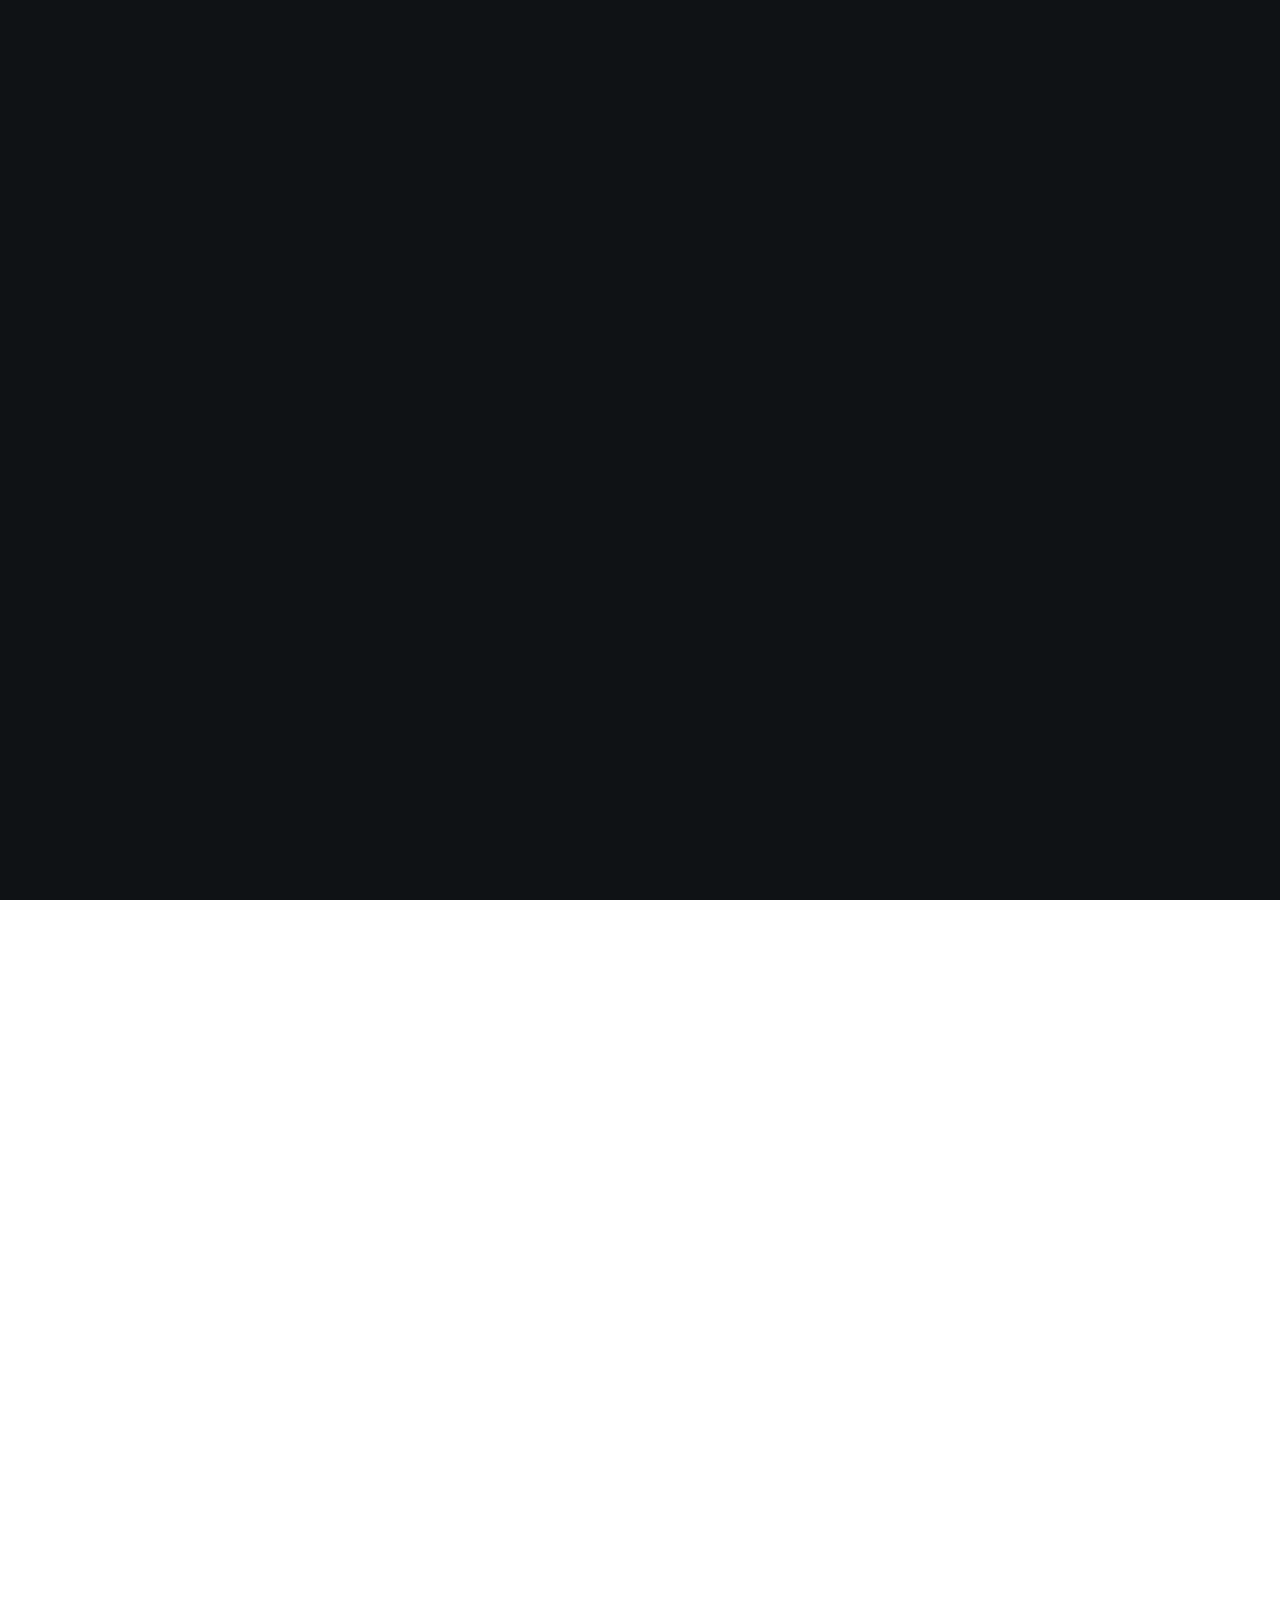
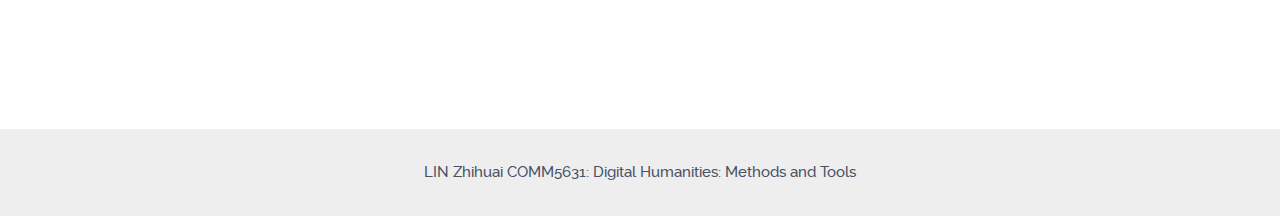
==== index 2.html @ bdc7e765 "V1" ====
<!DOCTYPE html>
<html class="no-js" lang="en">

<head>

	<meta charset="utf-8">
	<title>Telling China’s Story Well: Chinese Foreign Ministry Spokespeople on Twitter - COMM5631</title>

	<meta name="author" content="Randy Lin">
	<meta property="og:site_name" content="Data Story">
	<meta property="og:url"
		content="http://datastory.hkbu.edu.hk/2020/aftermath-chinas-cinemas-under-the-shadow-of-the-pandemic" />
	<meta property="og:type" content="website" />
	<meta property="og:title" content="Telling China's Story Well: Chinese Foreign Ministry Spokesperson on Twitter" />
	<meta property="og:description" content="By LIN Zhihuai" />
	<meta property="og:image"
		content="http://datastory.hkbu.edu.hk/2020/aftermath-chinas-cinemas-under-the-shadow-of-the-pandemic/images/cover.jpg" />
	<meta property="fb:app_id" content="656705894984384" />
	<meta name="viewport" content="width=device-width, initial-scale=1, maximum-scale=1">
	<meta property="article:published_time" content="2021-10-27T12:34:00+00:00" />

	<link rel="stylesheet" href="css/base.css">
	<link rel="stylesheet" href="css/main.css">
	<link rel="stylesheet" href="css/vendor.css">
	<link rel="stylesheet" type="text/css" href="css/zoom.css">
	<link rel="icon" href="favicon.ico" type="image/x-icon">

	<script src="js/modernizr.js"></script>
	<script src="js/embed.js"></script>


</head>

<body id="top">
	<div id="fb-root"></div>
	<script async defer crossorigin="anonymous"
		src="https://connect.facebook.net/en_US/sdk.js#xfbml=1&autoLogAppEvents=1&version=v9.0&appId=1224993834554436"
		nonce="DQpftfJB"></script>
	<header>

		<div class="row">

			<div class="logo">
				<a href="http://www.drhailiang.com/home.html"></a>
			</div>

		</div>

	</header>

	<section id="intro">

		<div class="shadow-overlay"></div>

		<div class="intro-content">
			<div class="row">

				<div class="col-twelve">

					<h1>Delivery Man in Hong Kong</h1>
					<h5>By xxx</h5>
					<div class="fb-like"
						data-href="http://datastory.hkbu.edu.hk/2020/aftermath-chinas-cinemas-under-the-shadow-of-the-pandemic/"
						data-width="" data-layout="button_count" data-action="like" data-size="small" data-share="true">
					</div>
				</div>

			</div>
		</div>

	</section>

	<section id="one">

		<div class="row section-intro">
			<div class="col-twelve">

				<iframe src="https://randylin.h5p.com/content/1291608881525326249/embed" aria-label="模擬外賣員" width="1088"
					height="637" frameborder="0" allowfullscreen="allowfullscreen"
					allow="autoplay *; geolocation *; microphone *; camera *; midi *; encrypted-media *"></iframe>
				<script src="https://randylin.h5p.com/js/h5p-resizer.js" charset="UTF-8"></script>

			</div>
		</div>

		<!-- <div class="row section-intro">
			<div class="col-twelve">

				<p class="randy">In attempts to “tell China’s story well,” they have finally taken an interest in
					Twitter.
				</p>
			</div>
		</div>

		<div class="row section-intro">
			<div class="col-twelve">

				<blockquote class="twitter-tweet tw-align-center">
					<p lang="en" dir="ltr">My name is Wenbin Wang .I just joined twitter. In the days to come, I will
						pay close
						attention to international news with you, make a positive statement,tell a good Chinese story
						and
						deliver a good Chinese voice. Thank you</p>&mdash; Wenbin Wang汪文斌 (@gZclW78FYo7XYMO) <a
						href="https://twitter.com/gZclW78FYo7XYMO/status/1360630796680261636?ref_src=twsrc%5Etfw">February
						13,
						2021</a>
				</blockquote>
				<script async src="https://platform.twitter.com/widgets.js" charset="utf-8"></script>

			</div>
		</div>

		<div class="row section-intro">
			<div class="col-twelve">

				<p class="lin">“Pay close attention to international news with you, make a positive statement, tell a
					good Chinese story and deliver a good Chinese voice,” tweeted spokesman Wang Wenbin on the second
					day of joining the platform.
				</p>
			</div>
		</div>

		<div class="row section-intro">
			<div class="col-twelve tab-full">
				<div class="flourish-embed" data-src="visualisation/7619072">
					<script src="js/embed.js"></script>
				</div>

			</div>
		</div>

		<div class="row section-intro">
			<div class="col-twelve">

				<p class="hai">Indeed, Wang was active on Twitter for only 50 days before disappearing into obscurity.
					Still, the Republic’s other two foreign ministry spokespeople, Hua Chunying and Zhao Lijian,
					maintained a constant “twiplomacy,” and their Twitter data (April to October 2021, subject to the
					longest access record of the API) were collected for analysis.
				</p>
			</div>
		</div>

		<div class="row section-intro">
			<div class="col-twelve tab-full">
				<div class="flourish-embed flourish-chart" data-src="visualisation/7618241">
					<script src="js/embed.js"></script>
				</div>

			</div>
		</div>

		<div class="row section-intro">
			<div class="col-twelve">

				<p class="hai">For Hua Chunying, Director General of the Foreign Ministry’s Information Department, she
					prefers to tweet her own original content instead of retweeting, ruling 93.85% (1,784) of the 1,901
					tweets she has posted in six months.
				</p>
			</div>
		</div>

		<div class="row section-intro">
			<div class="col-twelve tab-full">
				<div class="flourish-embed flourish-chart" data-src="visualisation/7618836">
					<script src="js/embed.js"></script>
				</div>

			</div>
		</div>

		<div class="row section-intro">
			<div class="col-twelve">

				<p class="hai">On the contrary, Zhao Lijian is an avid retweeter, retweeting about 66% (1,624) of all
					tweets (2,463). Zhao retweeted 63 tweets in one day on September 23, mostly about the United Nations
					General Assembly (UNGA)-related information.
				</p>
			</div>
		</div>

		<div class="row section-intro">
			<div class="col-twelve tab-full">
				<div class="flourish-embed flourish-chart" data-src="visualisation/7618641">
					<script src="js/embed.js"></script>
				</div>

			</div>
		</div>

		<div class="row section-intro">
			<div class="col-twelve">

				<p class="hai">In addition, both kept a similar pattern in the frequency of tweets over a 24-hour
					period, except during the day, when they seemed to prefer the evening, posting or forwarding a large
					number of tweets around 23:00.
				</p>
			</div>
		</div>

		<div class="row section-intro">
			<div class="col-twelve tab-full">
				<div class="flourish-embed flourish-chart" data-src="visualisation/7619810">
					<script src="js/embed.js"></script>
				</div>

			</div>
		</div>

		<div class="row section-intro">
			<div class="col-twelve">

				<p class="hai">In terms of original tweets, both foreign ministry spokespeople are less inclined to make
					long-winded statements and instead try to keep the average word count of each tweet to 30 words or
					less.
				</p>
			</div>
		</div>


		<div class="row section-intro">
			<div class="col-twelve tab-full">
				<div class="flourish-embed" data-src="visualisation/7627426">
					<script src="https://public.flourish.studio/resources/embed.js"></script>
				</div>

			</div>
		</div>

		<div class="row section-intro">
			<div class="col-twelve">

				<p class="hai">Although Hua far surpassed Zhao in terms of the number of original contents posted, the
					latter could harvest more likes and retweets, with an average of 1,042 and 231 per tweet,
					respectively, compared to Hua’s 578 and 95.
				</p>
			</div>
		</div>

		<div class="row section-intro">
			<div class="col-twelve">

				<blockquote class="twitter-tweet tw-align-center">
					<p lang="en" dir="ltr">Happy anniversary to the great Communist Party of <a
							href="https://twitter.com/hashtag/China?src=hash&amp;ref_src=twsrc%5Etfw">#China</a>! All
						our best wishes! <a
							href="https://twitter.com/hashtag/CPC100?src=hash&amp;ref_src=twsrc%5Etfw">#CPC100</a> <a
							href="https://t.co/kUJ2VOc1fd">pic.twitter.com/kUJ2VOc1fd</a></p>&mdash; Hua Chunying 华春莹
					(@SpokespersonCHN) <a
						href="https://twitter.com/SpokespersonCHN/status/1410433941597614080?ref_src=twsrc%5Etfw">July
						1, 2021</a>
				</blockquote>
				<script async src="https://platform.twitter.com/widgets.js" charset="utf-8"></script>

			</div>
		</div>

		<div class="row section-intro">
			<div class="col-twelve">

				<p class="lin">In the past six months, Hua’s most-liked tweet was posted on July 1, which celebrated the
					100th anniversary of the founding of the Chinese Communist Party. The tweet received a cumulative
					total of about 9,700 likes.
				</p>
			</div>
		</div>

		<div class="row section-intro">
			<div class="col-twelve">
				<blockquote class="twitter-tweet tw-align-center">
					<p lang="en" dir="ltr">An illustrator in <a
							href="https://twitter.com/hashtag/China?src=hash&amp;ref_src=twsrc%5Etfw">#China</a>
						re-created a famous Japanese painting The Great Wave off <a
							href="https://twitter.com/hashtag/Kanagawa?src=hash&amp;ref_src=twsrc%5Etfw">#Kanagawa</a>.
						If Katsushika Hokusai, the original author is still alive today, he would also be very concerned
						about <a
							href="https://twitter.com/hashtag/JapanNuclearWater?src=hash&amp;ref_src=twsrc%5Etfw">#JapanNuclearWater</a>.
						<a href="https://t.co/NlTFkqvwmN">pic.twitter.com/NlTFkqvwmN</a>
					</p>&mdash; Lijian Zhao 赵立坚
					(@zlj517) <a href="https://twitter.com/zlj517/status/1386635238986510341?ref_src=twsrc%5Etfw">April
						26, 2021</a>
				</blockquote>
				<script async src="https://platform.twitter.com/widgets.js" charset="utf-8"></script>

			</div>
		</div>

		<div class="row section-intro">
			<div class="col-twelve">

				<p class="randall">Zhao seems to be better able to post controversial and topical content to attract
					attention. On April 26, he tweeted a Chinese illustrator’s reworking of the Japanese ukiyo-e classic
					“The Great Wave off Kanagawa” to satirize the Japanese government’s decision to discharge nuclear
					wastewater
					into the sea.
				</p>

				<p class="randy">In this most-liked tweet in six months, which drew both domestic supporters and foreign
					critics, Zhao received more than 58,000 likes.
				</p>
			</div>
		</div>

		<div class="row section-intro">
			<div class="col-twelve">

				<p><img src="images/hua_cloud1.png" data-action="zoom"></p>
				<p class="lead" style="font-size:80%; color:#737373; line-height:1.3"><svg
						xmlns="http://www.w3.org/2000/svg" xmlns:xlink="http://www.w3.org/1999/xlink" aria-hidden="true"
						focusable="false" width="1em" height="1em"
						style="-ms-transform: rotate(360deg); -webkit-transform: rotate(360deg); transform: rotate(360deg);"
						preserveAspectRatio="xMidYMid meet" viewBox="0 0 64 64">
						<path fill="#0071b8" d="M16.019 32l15.98-15.981l15.98 15.98L32 47.98z"></path>
					</svg>Hua’s N-gram wordcloud of original tweets in the past six months.
				</p>
			</div>
		</div>

		<div class="row section-intro">
			<div class="col-twelve">

				<p><img src="images/zhao_cloud.png" data-action="zoom"></p>
				<p class="lead" style="font-size:80%; color:#737373; line-height:1.3"><svg
						xmlns="http://www.w3.org/2000/svg" xmlns:xlink="http://www.w3.org/1999/xlink" aria-hidden="true"
						focusable="false" width="1em" height="1em"
						style="-ms-transform: rotate(360deg); -webkit-transform: rotate(360deg); transform: rotate(360deg);"
						preserveAspectRatio="xMidYMid meet" viewBox="0 0 64 64">
						<path fill="#0071b8" d="M16.019 32l15.98-15.981l15.98 15.98L32 47.98z"></path>
					</svg>Zhao’s N-gram wordcloud of original tweets in the past six months.
				</p>
			</div>
		</div>

		<div class="row section-intro">
			<div class="col-twelve">

				<p class="lin">The N-gram was used to detect important noun combinations in the text. By observing the
					generated Bigram and Trigram wordclouds in Hua and Zhao’s original tweets, many overlaps were found,
					for example, “huamn_rights”, “international_community” and “internal_affairs” are all highlighted.
				</p>
			</div>
		</div>

		<div class="row section-intro">
			<div class="col-twelve tab-full">
				<div class="flourish-embed flourish-table" data-src="visualisation/7629999">
					<script src="js/embed.js"></script>
				</div>

			</div>
		</div>

		<div class="row section-intro">
			<div class="col-twelve">

				<p class="hai">Among the #hashtags at the original tweets, the second most frequent hashtag for both
					Zhao and Hua is #us, while #china ranks first. Moreover, in the top-15 hashtags on both sides,
					#afghanistan, #japan, #iraq, #taiwan, #beijing, #hongkong, and #iraq are all frequent country and
					city hashtags.
				</p>
			</div>
		</div>

		<div class="row section-intro">
			<div class="col-twelve">

				<p class="randy">Since Hua posts a large number of original tweets, accordingly, she has a wider
					variety of hashtags. And due to Zhao Lijian’s previous experience as a diplomat in Pakistan,
					#pakistan can be
					found in his original tweets every month.
				</p>
			</div>
		</div>

		<div class="row section-intro">
			<div class="col-twelve tab-full">
				<div class="flourish-embed flourish-table" data-src="visualisation/7620911">
					<script src="js/embed.js"></script>
				</div>

			</div>
		</div>

		<div class="row section-intro">
			<div class="col-twelve">

				<p class="hai">Since 2013, strengthening external propaganda and enhancing China’s “international
					discourse” as an essential component of “comprehensive national power” has been at the core of
					“telling China’s story well.”
				</p>
			</div>
		</div>

		<div class="row section-intro">
			<div class="col-twelve">

				<p class="randy">Although they attract less media attention, the activities of Chinese Foreign Ministry
					spokespeople on Twitter may be better suited to the mission of public diplomacy – communicating
					directly with citizens of other countries, improving bilateral relations, and more importantly,
					showing the world China’s rise.
				</p>
			</div>
		</div> -->

		<!-- <div class="row section-intro">
			<div class="col-twelve tab-full">
				<div class="flourish-embed flourish-map" data-src="visualisation/7637084">
					<script src="js/embed.js"></script>
				</div>

			</div>
		</div>

		<div class="row section-intro">
			<div class="col-twelve tab-full">
				<div class="flourish-embed flourish-map" data-src="visualisation/7637929">
					<script src="js/embed.js"></script>
				</div>

			</div>
		</div> -->

	</section>

	<footer>

		<div class="footer-bottom">

			<div class="row">

				<div class="col-twelve">
					<div class="copyright">
						<span>LIN Zhihuai COMM5631: Digital Humanities: Methods and Tools</span>
					</div>
				</div>

			</div>

		</div>

	</footer>

	<div id="preloader">
		<div id="loader"></div>
	</div>

	<script src="js/jquery-1.11.3.min.js"></script>
	<script src="js/jquery-migrate-1.2.1.min.js"></script>
	<script src="js/plugins.js"></script>
	<script src="js/main.js"></script>

	<script src="https://ajax.googleapis.com/ajax/libs/jquery/1.11.0/jquery.min.js"></script>
	<script src="https://netdna.bootstrapcdn.com/bootstrap/3.0.0/js/bootstrap.min.js"></script>
	<script src="js/zoom.js"></script>

</body>

</html>
---- css/base.css ----
html {
	font-family: sans-serif;
	-ms-text-size-adjust: 100%;
	-webkit-text-size-adjust: 100%;
}
body {
	margin: 0;
}
article,
aside,
details,
figcaption,
figure,
footer,
header,
hgroup,
main,
menu,
nav,
section,
summary {
	display: block;
}
audio, canvas, progress, video {
	display: inline-block;
	vertical-align: baseline;
}
audio:not([controls]) {
	display: none;
	height: 0;
}
[hidden], template {
	display: none;
}
a {
	background: transparent;
}
a:active, a:hover {
	outline: 0;
}
abbr[title] {
	border-bottom: 1px dotted;
}
b, strong {
	font-weight: bold;
}
dfn {
	font-style: italic;
}
h1 {
	font-size: 2em;
	margin: 0.67em 0;
}
mark {
	background: #ff0;
	color: #000;
}
small {
	font-size: 80%;
}
sub, sup {
	font-size: 75%;
	line-height: 0;
	position: relative;
	vertical-align: baseline;
}
sup {
	top: -0.5em;
}
sub {
	bottom: -0.25em;
}
img {
	border: 0;
}
svg:not(:root) {
	overflow: hidden;
}
figure {
	margin: 1em 40px;
}
hr {
	-moz-box-sizing: content-box;
	box-sizing: content-box;
	height: 0;
}
pre {
	overflow: auto;
}
code, kbd, pre, samp {
	font-family: monospace, monospace;
	font-size: 1em;
}
button, input, optgroup, select, textarea {
	color: inherit;
	font: inherit;
	margin: 0;
}
button {
	overflow: visible;
}
button, select {
	text-transform: none;
}
button,
html input[type="button"],
input[type="reset"],
input[type="submit"] {
	-webkit-appearance: button;
	cursor: pointer;
}
button[disabled], html input[disabled] {
	cursor: default;
}
button::-moz-focus-inner, input::-moz-focus-inner {
	border: 0;
	padding: 0;
}
input {
	line-height: normal;
}
input[type="checkbox"], input[type="radio"] {
	box-sizing: border-box;
	padding: 0;
}
input[type="number"]::-webkit-inner-spin-button,
input[type="number"]::-webkit-outer-spin-button {
	height: auto;
}
input[type="search"] {
	-webkit-appearance: textfield;
	-moz-box-sizing: content-box;
	-webkit-box-sizing: content-box;
	box-sizing: content-box;
}
input[type="search"]::-webkit-search-cancel-button,
input[type="search"]::-webkit-search-decoration {
	-webkit-appearance: none;
}
fieldset {
	border: 1px solid #c0c0c0;
	margin: 0 2px;
	padding: 0.35em 0.625em 0.75em;
}
legend {
	border: 0;
	padding: 0;
}
textarea {
	overflow: auto;
}
optgroup {
	font-weight: bold;
}
table {
	border-collapse: collapse;
	border-spacing: 0;
}
td, th {
	padding: 0;
}

/** 
 * ===================================================================
 * basic/base setup styles 
 *
 * ------------------------------------------------------------------- 
 */

html {
	font-size: 62.5%;
	box-sizing: border-box;
}
*, *::before, *::after {
	box-sizing: inherit;
}
body {
	font-weight: normal;
	line-height: 1;
	text-rendering: optimizeLegibility;
	word-wrap: break-word;
	-webkit-overflow-scrolling: touch;
	-webkit-text-size-adjust: none;
}
body, input, button {
	-moz-osx-font-smoothing: grayscale;
	-webkit-font-smoothing: antialiased;
}

/**
 * Media
 * -
 */

img, video {
	max-width: 100%;
	height: auto;
}

/**
 * Typography resets
 * -
 */

div, dl, dt, dd, ul, ol, li, h1, h2, h3, h4, h5, h6, pre, form, p, blockquote, th, td {
	margin: 0;
	padding: 0;
}
h1, h2, h3, h4, h5, h6 {
	-webkit-font-variant-ligatures: common-ligatures;
	-moz-font-variant-ligatures: common-ligatures;
	font-variant-ligatures: common-ligatures;
	text-rendering: optimizeLegibility;
}
em, i {
	font-style: italic;
	line-height: inherit;
}
strong, b {
	font-weight: bold;
	line-height: inherit;
}
small {
	font-size: 60%;
	line-height: inherit;
}
ol, ul {
	list-style: none;
}
li {
	display: block;
}

/**
 * links
 * -
 */

a {
	text-decoration: none;
	line-height: inherit;
}
a img {
	border: none;
}

/**
 * inputs
 * -
 */

fieldset {
	margin: 0;
	padding: 0;
}
input[type="email"],
input[type="number"],
input[type="search"],
input[type="text"],
input[type="tel"],
input[type="url"],
input[type="password"],
textarea {
	-webkit-appearance: none;
	-moz-appearance: none;
	-ms-appearance: none;
	-o-appearance: none;
	appearance: none;
}

/** 
 * ===================================================================
 * grid
 *
 * ------------------------------------------------------------------- 
 */

.row {
	width: 94%;
	max-width: 1140px;
	margin: 0 auto;
}
.row:before, .row:after {
	content: "";
	display: table;
}
.row:after {
	clear: both;
}
.row .row {
	width: auto;
	max-width: none;
	margin-left: -20px;
	margin-right: -20px;
}
[class*="col-"], .bgrid {
	float: left;
}
[class*="col-"] + [class*="col-"]:last-child {
	float: right;
}
[class*="col-"] {
	padding: 0 20px;
}
.col-one {
	width: 8.33333%;
}
.col-two, .col-1-6 {
	width: 16.66667%;
}
.col-three, .col-1-4 {
	width: 25%;
}
.col-four, .col-1-3 {
	width: 33.33333%;
}
.col-five {
	width: 41.66667%;
}
.col-six, .col-1-2 {
	width: 50%;
}
.col-seven {
	width: 58.33333%;
}
.col-eight, .col-2-3 {
	width: 66.66667%;
}
.col-nine, .col-3-4 {
	width: 75%;
}
.col-ten, .col-5-6 {
	width: 83.33333%;
}
.col-eleven {
	width: 91.66667%;
}
.col-twelve, .col-full {
	width: 100%;
}
.col-twenty {
	width: 150%;
}

/**
 * small screens
 * --------------------------------------------------------------- 
 */

@media screen and (max-width:1024px) {
	.row .row {
		margin-left: -18px;
		margin-right: -18px;
	}
	[class*="col-"] {
		padding: 0 18px;
	}
}

/**
 * tablets
 * --------------------------------------------------------------- 
 */

@media screen and (max-width:768px) {
	.row {
		width: auto;
		padding-left: 30px;
		padding-right: 30px;
	}
	.row .row {
		padding-left: 0;
		padding-right: 0;
		margin-left: -15px;
		margin-right: -15px;
	}
	[class*="col-"] {
		padding: 0 15px;
	}
	.tab-1-4 {
		width: 25%;
	}
	.tab-1-3 {
		width: 33.33333%;
	}
	.tab-1-2 {
		width: 50%;
	}
	.tab-2-3 {
		width: 66.66667%;
	}
	.tab-3-4 {
		width: 75%;
	}
	.tab-full {
		width: 100%;
	}
}

/**
 * large mobile devices
 * --------------------------------------------------------------- 
 */

@media screen and (max-width:600px) {
	.row {
		padding-left: 25px;
		padding-right: 25px;
	}
	.row .row {
		margin-left: -10px;
		margin-right: -10px;
	}
	[class*="col-"] {
		padding: 0 10px;
	}
	.mob-1-4 {
		width: 25%;
	}
	.mob-1-2 {
		width: 50%;
	}
	.mob-3-4 {
		width: 75%;
	}
	.mob-full {
		width: 100%;
	}
}

/**
 * small mobile devices
 * --------------------------------------------------------------- 
 */

@media screen and (max-width:400px) {
	.row {
		padding-left: 30px;
		padding-right: 30px;
	}
	.row .row {
		padding-left: 0;
		padding-right: 0;
		margin-left: 0;
		margin-right: 0;
	}
	[class*="col-"] {
		width: 100% !important;
		float: none !important;
		clear: both !important;
		margin-left: 0;
		margin-right: 0;
		padding: 0;
	}
	[class*="col-"] + [class*="col-"]:last-child {
		float: none;
	}
}

/** 
 * ===================================================================
 * block grids 
 *
 * ------------------------------------------------------------------- 
 */

.block-1-6 .bgrid {
	width: 16.66667%;
}
.block-1-4 .bgrid {
	width: 25%;
}
.block-1-3 .bgrid {
	width: 33.33333%;
}
.block-1-2 .bgrid {
	width: 50%;
}

/**
 * Clearing for block grid columns. Allow columns with 
 * different heights to align properly.
 */

.block-1-6 .bgrid:nth-child(6n+1),
.block-1-4 .bgrid:nth-child(4n+1),
.block-1-3 .bgrid:nth-child(3n+1),
.block-1-2 .bgrid:nth-child(2n+1) {
	clear: both;
}

/**
 * small screens
 * --------------------------------------------------------------- 
 */
@media screen and (max-width:1024px) {
	.block-s-1-6 .bgrid {
		width: 16.66667%;
	}
	.block-s-1-4 .bgrid {
		width: 25%;
	}
	.block-s-1-3 .bgrid {
		width: 33.33333%;
	}
	.block-s-1-2 .bgrid {
		width: 50%;
	}
	.block-s-full .bgrid {
		width: 100%;
		clear: both;
	}
	[class*="block-s-"] .bgrid:nth-child(n) {
		clear: none;
	}
	.block-s-1-6 .bgrid:nth-child(6n+1),
	.block-s-1-4 .bgrid:nth-child(4n+1),
	.block-s-1-3 .bgrid:nth-child(3n+1),
	.block-s-1-2 .bgrid:nth-child(2n+1) {
		clear: both;
	}
}

/**
 * tablets
 * --------------------------------------------------------------- 
 */
@media screen and (max-width:768px) {
	.block-tab-1-6 .bgrid {
		width: 16.66667%;
	}
	.block-tab-1-4 .bgrid {
		width: 25%;
	}
	.block-tab-1-3 .bgrid {
		width: 33.33333%;
	}
	.block-tab-1-2 .bgrid {
		width: 50%;
	}
	.block-tab-full .bgrid {
		width: 100%;
		clear: both;
	}
	[class*="tab-bgrid-"] .bgrid:nth-child(n) {
		clear: none;
	}
	.block-tab-1-6 .bgrid:nth-child(6n+1),
	.block-tab-1-4 .bgrid:nth-child(4n+1),
	.block-tab-1-3 .bgrid:nth-child(3n+1),
	.block-tab-1-2 .bgrid:nth-child(2n+1) {
		clear: both;
	}
}

/**
 * mobile devices
 * --------------------------------------------------------------- 
 */
@media screen and (max-width:600px) {
	.block-mob-1-6 .bgrid {
		width: 16.66667%;
	}
	.block-mob-1-4 .bgrid {
		width: 25%;
	}
	.block-mob-1-3 .bgrid {
		width: 33.33333%;
	}
	.block-mob-1-2 .bgrid {
		width: 50%;
	}
	.block-mob-full .bgrid {
		width: 100%;
		clear: both;
	}
	[class*="mob-bgrid-"] .bgrid:nth-child(n) {
		clear: none;
	}
	.block-mob-1-6 .bgrid:nth-child(6n+1),
	.block-mob-1-4 .bgrid:nth-child(4n+1),
	.block-mob-1-3 .bgrid:nth-child(3n+1),
	.block-mob-1-2 .bgrid:nth-child(2n+1) {
		clear: both;
	}
}

/**
 * stack on small mobile devices
 * --------------------------------------------------------------- 
 */

@media screen and (max-width:400px) {
	.stack .bgrid {
		width: 100% !important;
		float: none !important;
		clear: both !important;
		margin-left: 0;
		margin-right: 0;
	}
}

/** 
 * ===================================================================
 * MISC 
 *
 * ------------------------------------------------------------------- 
 */

/**
 * Clearing - (http://nicolasgallagher.com/micro-clearfix-hack/
 * -
 */

.group:before, .group:after {
	content: "";
	display: table;
}
.group:after {
	clear: both;
}

/**
 * Misc Helper Styles 
 * -
 */
 
.hide { display: none; }
.invisible { visibility: hidden; }
.antialiased {
	-webkit-font-smoothing: antialiased;
	-moz-osx-font-smoothing: grayscale;
}
.remove-bottom { margin-bottom: 0; }
.half-bottom { margin-bottom: 1.5rem !important; }
.add-bottom { margin-bottom: 3rem !important; }
.no-border { border: none; }
.full-width { width: 100%; }
.text-center { text-align: center; }
.text-left { text-align: left; }
.text-right { text-align: right; }
.pull-left { float: left; }
.pull-right { float: right; }
.align-center {
	margin-left: auto;
	margin-right: auto;
	text-align: center;
}
---- css/main.css ----
@import url("fonts.css");
@import url("ionicons/css/ionicons.min.css");
@import url("micons/micons.css");

/** 
 * ===================================================================
 * base style overrides
 *
 * ------------------------------------------------------------------- 
 */

html {
	font-size: 10px;
}
@media only screen and (max-width:1024px) {
	html {
		font-size: 9.375px;
	}
}
@media only screen and (max-width:768px) {
	html {
		font-size: 10px;
	}
}
@media only screen and (max-width:400px) {
	html {
		font-size: 9.375px;
	}
}

html, body {
	height: 100%;
}
body {
	background: #eee;
	font-family: "merriweather-regular", serif;
	font-size: 1.6rem;
	line-height: 3rem;
	color: #737373;
	/* color: #737373; */
}

/**
 * links 
 * -
 */

a, a:visited {
	color: #326891;
	-moz-transition: all 0.3s ease-in-out;
	-o-transition: all 0.3s ease-in-out;
	-webkit-transition: all 0.3s ease-in-out;
	-ms-transition: all 0.3s ease-in-out;
	transition: all 0.3s ease-in-out;
}
a:hover, a:focus {
	color: #ff7b29;
}

/**
 * typography  
 * -
 */

h1, h2, h3, h4, h5, h6, .h01, .h02, .h03, .h04, .h05, .h06 {
	font-family: "raleway-bold", sans-serif;
	color: #252525;
	font-style: normal;
	text-rendering: optimizeLegibility;
	margin-bottom: 2.1rem;
}
h3, .h03, h4, .h04 {
	margin-bottom: 1.8rem;
}
h5, .h05, h6, .h06 {
	font-family: "merriweather-rugular";
	margin-bottom: 1.2rem;
}

h1, .h01 {
	font-size: 3.1rem;
	line-height: 1.35;
	letter-spacing: -.1rem;
}
@media only screen and (max-width:600px) {
	h1, .h01 {
		font-size: 2.6rem;
		letter-spacing: -.07rem;
	}
}

h2, .h02 {
	font-size: 2.4rem;
	line-height: 1.25;
}
h3, .h03 {
	font-size: 2rem;
	line-height: 1.5;
}
h4, .h04 {
	font-size: 1.7rem;
	line-height: 1.76;
}
h5, .h05 {
	font-size: 1.4rem;
	line-height: 1.7;
	text-transform: uppercase;
	letter-spacing: .15rem;
}
h6, .h06 {
	font-size: 1.3rem;
	line-height: 1.85;
	text-transform: uppercase;
	letter-spacing: .15rem;
}

p img {
	margin-bottom: -3rem;
}
p.lead {
	font-family: "merriweather-regular", serif;
	font-size: 1.875rem;
	line-height: 1.8;
	text-align: left;
	color: #737373;
}

@media only screen and (max-width:768px) {
	p.lead {
		font-size: 1.5625rem;
	}
}

p.randy {
	font-family: "merriweather-regular", serif;
	font-size: 1.875rem;
	line-height: 1.8;
	text-align: left;
	color: #737373;
	margin-top: -3rem ;
}

@media only screen and (max-width:768px) {
	p.randy {
		font-size: 1.5625rem;
	}
}

p.randall {
	font-family: "merriweather-regular", serif;
	font-size: 1.875rem;
	line-height: 1.8;
	text-align: left;
	color: #000000;
	margin-bottom: -2.5rem ;
}

@media only screen and (max-width:768px) {
	p.randall {
		font-size: 1.5625rem;
	}
}
em, i, strong, b {
	font-size: 1.875rem;
	line-height: 1.8;
	font-style: normal;
	font-weight: normal;
}

@media only screen and (max-width:768px) {
	em, i, strong, b  {
		font-size: 1.5625rem;
	}
}

em, i {
	font-family: "merriweather-italic", serif;
}
strong, b {
	font-family: "merriweather-bold", serif;
}
small {
	font-size: 1.1rem;
	line-height: inherit;
}
blockquote {
	margin: 2rem 0;
	padding-left: 1rem;
	padding-right: 1rem;
	position: relative;
}
blockquote:before {
	/* content: "\201C"; */
	font-size: 8rem;
	line-height: 0px;
	margin: 0;
	color: #333;
	font-family: arial, sans-serif;
	position: absolute;
	top: 3rem;
	left: 0;
}
blockquote p {
	font-family: georgia, serif;
	font-style: italic;
	padding: 0;
	font-size: 2.5rem;
	line-height: 1.25;
}

@media only screen and (max-width:768px) {
	blockquote p {
		font-size: 1.9rem;
	}
}
blockquote cite {
	font-family: georgia, serif;
	display: block;
	font-size: 1.9rem;
	font-style: normal;
	line-height: 1.25;
}
blockquote cite:before {
	content: "\2014 \0020";
}
blockquote cite a, blockquote cite a:visited {
	color: #8d8d8d;
	border: none;
}

abbr {
	font-family: "merriweather-bold", serif;
	font-variant: small-caps;
	text-transform: lowercase;
	letter-spacing: .05rem;
	color: #8d8d8d;
}
var, kbd, samp, code, pre {
	font-family: Consolas, "Andale Mono", Courier, "Courier New", monospace;
}
pre {
	padding: 2.4rem 3rem 3rem;
	background: #F1F1F1;
}
code {
	font-size: 1.4rem;
	margin: 0 .2rem;
	padding: .3rem .6rem;
	white-space: nowrap;
	background: #F1F1F1;
	border: 1px solid #E1E1E1;
	border-radius: 3px;
}
pre > code {
	display: block;
	white-space: pre;
	line-height: 2;
	padding: 0;
	margin: 0;
}
pre.prettyprint > code {
	border: none;
}
del {
	text-decoration: line-through;
}
abbr[title], dfn[title] {
	border-bottom: 1px dotted;
	cursor: help;
}
mark {
	background: #FFF49B;
	color: #000;
}
hr {
	border: solid #cfcfd5;
	border-width: 1px 0 0;
	clear: both;
	margin: 2.4rem 0 1.5rem;
	height: 0;
}

/**
 * Lists  
 * -
 */

ol {
	list-style: decimal;
}
ul {
	list-style: disc;
}
li {
	display: list-item;
}
ol, ul {
	margin-left: 1.7rem;
}
ul li {
	padding-left: .4rem;
}
ul ul, ul ol, ol ol, ol ul {
	margin: .6rem 0 .6rem 1.7rem;
}
ul.disc li {
	display: list-item;
	list-style: none;
	padding: 0 0 0 .8rem;
	position: relative;
}
ul.disc li::before {
	content: "";
	display: inline-block;
	width: 8px;
	height: 8px;
	border-radius: 50%;
	background: #d70f64;
	position: absolute;
	left: -17px;
	top: 11px;
	vertical-align: middle;
}
dt {
	margin: 0;
	color: #d70f64;
}
dd {
	margin: 0 0 0 2rem;
}

/**
 * tables  
 * -
 */

table {
	border-width: 0;
	width: 100%;
	max-width: 100%;
	font-family: "raleway-regular", sans-serif;
}
th, td {
	padding: 1.5rem 3rem;
	text-align: left;
	border-bottom: 1px solid #E8E8E8;
}
th {
	color: #252525;
	font-family: "raleway-bold", sans-serif;
}
td {
	line-height: 1.5;
}
th:first-child, td:first-child {
	padding-left: 0;
}
th:last-child, td:last-child {
	padding-right: 0;
}
.table-responsive {
	overflow-x: auto;
	-webkit-overflow-scrolling: touch;
}

/**
 * Spacing  
 * -
 */

button, .button {
	margin-bottom: 1.2;
}
fieldset {
	margin-bottom: 1.5rem;
}
input,
textarea,
select,
pre,
blockquote,
figure,
table,
p,
ul,
ol,
dl,
form,
.fluid-video-wrapper,
.iw-custom-select {
	margin-bottom: 3rem;
}


/**
 * floated image  
 * -
 */

img.pull-right {
	margin: 1rem 0 0 1rem;
}
img.pull-left {
	margin: 1rem 1rem 0 0;
}


/**
 * block grids paddings 
 * -
 */

.bgrid {
	padding: 0 20px;
}
@media only screen and (max-width:1024px) {
	.bgrid {
		padding: 0 18px;
	}
}
@media only screen and (max-width:768px) {
	.bgrid {
		padding: 0 15px;
	}
}
@media only screen and (max-width:600px) {
	.bgrid {
		padding: 0 10px;
	}
}
@media only screen and (max-width:400px) {
	.bgrid {
		padding: 0;
	}
}


/** 
 * ===================================================================
 * preloader
 *
 * ------------------------------------------------------------------- 
 */

#preloader {
	position: fixed;
	top: 0;
	left: 0;
	right: 0;
	bottom: 0;
	background: #0F1215;
	z-index: 9999999;
	height: 100%;
	width: 100%;
}
.no-js #preloader, .oldie #preloader {
	display: none;
}
#loader {
	position: absolute;
	left: 50%;
	top: 50%;
	width: 60px;
	height: 60px;
	margin-left: -30px;
	margin-top: -30px;
	padding: 0;
	background-color: #d70f64;
	border-radius: 100%;
	-webkit-animation: sk-scaleout 1.0s infinite ease-in-out;
	animation: sk-scaleout 1.0s infinite ease-in-out;
}
@-webkit-keyframes sk-scaleout {
	0% {
		-webkit-transform: scale(0);
	}
	100% {
		-webkit-transform: scale(1);
		opacity: 0;
	}
}
@keyframes sk-scaleout {
	0% {
		-webkit-transform: scale(0);
		transform: scale(0);
	}
	100% {
		-webkit-transform: scale(1);
		transform: scale(1);
		opacity: 0;
	}
}


/** 
 * ===================================================================
 * forms
 *
 * ------------------------------------------------------------------- 
 */

fieldset {
	border: none;
}
input[type="email"],
input[type="number"],
input[type="search"],
input[type="text"],
input[type="tel"],
input[type="url"],
input[type="password"],
textarea,
select {
	display: block;
	height: 6rem;
	padding: 1.5rem 2rem;
	border: 0;
	outline: none;
	vertical-align: middle;
	color: #737373;
	font-family: "merriweather-regular", sans-serif;
	font-size: 1.5rem;
	line-height: 3rem;
	border-radius: 3px;
	background: #FFFFFF;
	max-width: 100%;
	border: 1px solid #d5d5d5;
	-moz-transition: all 0.3s ease-in-out;
	-o-transition: all 0.3s ease-in-out;
	-webkit-transition: all 0.3s ease-in-out;
	-ms-transition: all 0.3s ease-in-out;
	transition: all 0.3s ease-in-out;
}
.ss-custom-select {
	position: relative;
	padding: 0;
	display: inline-block;
}
.ss-custom-select select {
	-webkit-appearance: none;
	-moz-appearance: none;
	-ms-appearance: none;
	-o-appearance: none;
	appearance: none;
	text-indent: 0.01px;
	text-overflow: '';
	margin: 0;
	line-height: 3rem;
	vertical-align: middle;
	padding-right: 4rem;
}
.ss-custom-select select option {
	padding-left: 2rem;
	padding-right: 2rem;
}
.ss-custom-select select::-ms-expand {
	display: none;
}
.ss-custom-select::after {
	content: '\f123';
	font-family: 'Ionicons';
	position: absolute;
	top: 50%;
	right: 18px;
	margin-top: -10px;
	bottom: auto;
	width: 20px;
	height: 20px;
	line-height: 20px;
	font-size: 15px;
	text-align: center;
	pointer-events: none;
	color: #252525;
}
textarea {
	min-height: 25rem;
}
input[type="email"]:focus,
input[type="number"]:focus,
input[type="search"]:focus,
input[type="text"]:focus,
input[type="tel"]:focus,
input[type="url"]:focus,
input[type="password"]:focus,
textarea:focus,
select:focus {
	color: #000000;
	background: #f4fffe;
	border: 1px solid #d2fef9;
}
label, legend {
	font-family: "merriweather-bold", sans-serif;
	font-size: 1.4rem;
	margin-bottom: .6rem;
	color: #404040;
	display: block;
}
label span, legend span {
	color: #d70f64;
}
input[type="checkbox"], input[type="radio"] {
	display: inline;
}

/**
 * Style Placeholder Text  
 * -
 */

::-webkit-input-placeholder {
	color: #a1a1a1;
}
:-moz-placeholder {
	/* Firefox 18- */
	color: #a1a1a1;
}
::-moz-placeholder {
	/* Firefox 19+ */
	color: #a1a1a1;
}
:-ms-input-placeholder {
	color: #a1a1a1;
}
.placeholder {
	color: #a1a1a1 !important;
}


/** 
 * ===================================================================
 * buttons
 *
 * ------------------------------------------------------------------- 
 */

.button,
button,
input[type="submit"],
input[type="reset"],
input[type="button"] {
	display: inline-block;
	font-family: "raleway-bold", sans-serif;
	font-size: 1.6rem;
	height: 5rem;
	line-height: 5rem;
	padding: 0 3rem;
	margin: 0 .3rem 1rem 0;
	background: #d8d8d8;
	color: #252525;
	text-decoration: none;
	cursor: pointer;
	text-align: center;
	white-space: nowrap;
	border: none;
	border-radius: 1000px;
	-moz-transition: all 0.3s ease-in-out;
	-o-transition: all 0.3s ease-in-out;
	-webkit-transition: all 0.3s ease-in-out;
	-ms-transition: all 0.3s ease-in-out;
	transition: all 0.3s ease-in-out;
}
.button:hover,
button:hover,
input[type="submit"]:hover,
input[type="reset"]:hover,
input[type="button"]:hover,
.button:focus,
button:focus,
input[type="submit"]:focus,
input[type="reset"]:focus,
input[type="button"]:focus {
	background: #bebebe;
	color: #FFFFFF;
	outline: 0;
}

.button.button-primary,
button.button-primary,
input[type="submit"].button-primary,
input[type="reset"].button-primary,
input[type="button"].button-primary {
	background: #d70f64;
	color: #FFFFFF;
}

.button.button-primary:hover,
button.button-primary:hover,
input[type="submit"].button-primary:hover,
input[type="reset"].button-primary:hover,
input[type="button"].button-primary:hover,
.button.button-primary:focus,
button.button-primary:focus,
input[type="submit"].button-primary:focus,
input[type="reset"].button-primary:focus,
input[type="button"].button-primary:focus {
	background: #04998a;
}
button.full-width, .button.full-width {
	width: 100%;
	margin-right: 0;
}
button.medium, .button.medium {
	height: 5.5rem !important;
	line-height: 5.5rem !important;
	padding: 0 1.8rem !important;
}
button.large, .button.large {
	height: 6rem !important;
	line-height: 6rem !important;
	padding: 0rem 3rem !important;
}
button.round, .button.round {
	padding-left: 3rem !important;
	padding-right: 3rem !important;
	border-radius: 1000px;
}
button.stroke, .button.stroke {
	background: transparent !important;
	border: 3px solid transparent;
	line-height: 4.4rem;
}
button::-moz-focus-inner, input::-moz-focus-inner {
	border: 0;
	padding: 0;
}

/** 
 * ===================================================================
 * common styles 
 *
 * ------------------------------------------------------------------- 
 */

.section-intro {
	max-width: 700px;
	text-align: center;
	margin-left: auto;
	margin-right: auto;
	margin-bottom: 5.2rem;
	position: relative;
}
.section-intro h1 {
	font-family: "merriweather-bold", serif;
	font-size: 3rem;
	color: #000000;
	line-height: 1.25;
	margin-bottom: 1.2rem;
	text-transform: uppercase; 
}
.section-intro h5 {
	color: rgba(56, 66, 78, 0.5);
	font-size: 1.6rem;
	line-height: 1.875;
	margin-bottom: 0.3rem;
	letter-spacing: .4rem;
}
.section-intro .lead {
	color: #000000;
}
.section-intro .with-bottom-line {
	position: relative;
	overflow: hidden;
}
.section-intro .with-bottom-line::after {
	display: block;
	background-color: #d70f64;
	width: 120px;
	height: 3px;
	content: '\0020';
	position: absolute;
	left: 50%;
	bottom: 0;
	margin-left: -60px;
}
@media only screen and (max-width:600px) {
	section .h01 {
		font-size: 2.5rem;
	}
}

/**
 * responsive:
 * common styles
 * - 
 */

@media only screen and (max-width:768px) {
	.section-intro {
		max-width: 650px;
	}
	.section-intro h1 {
		font-size: 2.3rem;
	}
}
@media only screen and (max-width:600px) {
	.section-intro h1 {
		font-size: 2.3rem;
	}
	.section-intro h5 {
		font-size: 1.5rem;
		letter-spacing: .3rem;
	}
}
@media only screen and (max-width:400px) {
	.section-intro h1 {
		font-size: 2.3rem;
	}
}


/** 
 * ===================================================================
 * header styles 
 *
 * ------------------------------------------------------------------- 
 */

header {
	width: 100%;
	position: absolute;
	left: 0;
	top: 24px;
	z-index: 600;
	background: transparent;
	-moz-transition: all 0.3s ease-in-out;
	-o-transition: all 0.3s ease-in-out;
	-webkit-transition: all 0.3s ease-in-out;
	-ms-transition: all 0.3s ease-in-out;
	transition: all 0.3s ease-in-out;
}
header .row {
	width: auto;
	height: 66px;
	position: relative;
}

header .logo {
	margin-top: 2px;
	z-index: 600;
	position: absolute;
	left: 35px;
	top: 50%;
	-webkit-transform: translateY(-50%);
	-ms-transform: translateY(-50%);
	transform: translateY(-50%);
}
header .logo a {
	display: block;
	margin: 0;
	padding: 0;
	border: none;
	font: 0/0 a;
	text-shadow: none;
	color: transparent;
	width: 167.64px;
	height: 42px;
	background: url("../images/logo.png") no-repeat center;
	background-size: 167.64px 42px;
	-moz-transition: all 0.5s ease-in-out;
	-o-transition: all 0.5s ease-in-out;
	-webkit-transition: all 0.5s ease-in-out;
	-ms-transition: all 0.5s ease-in-out;
	transition: all 0.5s ease-in-out;
}
.sticky {
	position: fixed;
	background: #14171c;
	top: 0;
}
.sticky .logo a {
	width: 128.9231428572px;
	height: 32.3px;
	background-size: 128.9231428572px 32.3px;
}

/**
 * responsive:
 * header section
 * - 
 */

@media only screen and (max-width:768px) {
	header {
		top: 0;
		padding: 6px 0;
	}
	header .logo a {
		width: 151.6742857143px;
		height: 38px;
		background-size: 151.6742857143px 38px;
	}
}

/**
 * primary navigation
 * - 
 */

#main-nav-wrap, .main-navigation {
	margin: 0;
	padding: 0;
}

/* hide toggle button */
a.menu-toggle {
	display: none;
}

/* main-nav-wrap */
#main-nav-wrap {
	font-family: "raleway-heavy", sans-serif;
	font-size: 11.5px;
	text-transform: uppercase;
	letter-spacing: 1.5px;
	position: absolute;
	top: 0;
	right: 30px;
}
.main-navigation {
	min-height: 66px;
	display: inline-block;
	width: auto;
	text-align: left;
}
.main-navigation li {
	position: relative;
	display: inline-block;
	list-style: none;
	padding: 0;
	margin: 0;
	height: 66px;
}
.main-navigation li.current a {
	color: #FFFFFF;
}
.main-navigation li.current a::after {
	position: absolute;
	left: 50%;
	bottom: 0;
	width: 80%;
	height: 3px;
	-webkit-transform: translateX(-50%);
	-ms-transform: translateX(-50%);
	transform: translateX(-50%);
	background-color: #d70f64;
	content: '\0020';
	display: block;
	-moz-transition: all 0.3s ease-in-out;
	-o-transition: all 0.3s ease-in-out;
	-webkit-transition: all 0.3s ease-in-out;
	-ms-transition: all 0.3s ease-in-out;
	transition: all 0.3s ease-in-out;
}
.main-navigation li.highlight a {
	color: #d70f64;
}
.main-navigation li.with-sep a {
	position: relative;
	padding-left: 22px;
	margin-left: 8px;
}
.main-navigation li.with-sep a::before {
	position: absolute;
	left: 0;
	top: 50%;
	width: 1px;
	height: 20px;
	margin-top: -10px;
	background-color: rgba(255, 255, 255, 0.2);
	content: '\0020';
	display: block;
	-moz-transition: all 0.3s ease-in-out;
	-o-transition: all 0.3s ease-in-out;
	-webkit-transition: all 0.3s ease-in-out;
	-ms-transition: all 0.3s ease-in-out;
	transition: all 0.3s ease-in-out;
}

/* navigation links */
.main-navigation li a {
	display: block;
	padding: 18px 7px;
	line-height: 30px;
	text-decoration: none;
	text-align: left;
	color: #98999a;
	position: relative;
	-moz-transition: color 0.3s ease-in-out;
	-o-transition: color 0.3s ease-in-out;
	-webkit-transition: color 0.3s ease-in-out;
	-ms-transition: color 0.3s ease-in-out;
	transition: color 0.3s ease-in-out;
}
.main-navigation li a:active {
	background-color: transparent !important;
}
.main-navigation li a:hover {
	color: #FFFFFF;
}

/**
 * mobile view - primary navigation
 * - 
 */

@media only screen and (max-width:768px) {
	#main-nav-wrap {
		display: block;
		width: 100%;
		position: absolute;
		top: 69px;
		right: 0;
	}
	a.menu-toggle {
		display: block;
		width: 40px;
		height: 40px;
		position: absolute;
		top: 50%;
		right: 30px;
		margin-top: -20px;
	}
	a.menu-toggle span {
		display: block;
		width: 24px;
		height: 3px;
		margin-top: -1.5px;
		position: absolute;
		right: 8px;
		top: 50%;
		bottom: auto;
		left: auto;
		background-color: white;
		-moz-transition: background 0.2s ease-in-out;
		-o-transition: background 0.2s ease-in-out;
		-webkit-transition: background 0.2s ease-in-out;
		-ms-transition: background 0.2s ease-in-out;
		transition: background 0.2s ease-in-out;
		font: 0/0 a;
		text-shadow: none;
		color: transparent;
	}
	a.menu-toggle span::before, a.menu-toggle span::after {
		content: '';
		width: 100%;
		height: 100%;
		position: absolute;
		background-color: inherit;
		left: 0;
		-moz-transition-duration: 0.2s, 0.2s;
		-o-transition-duration: 0.2s, 0.2s;
		-webkit-transition-duration: 0.2s, 0.2s;
		-ms-transition-duration: 0.2s, 0.2s;
		transition-duration: 0.2s, 0.2s;
		-moz-transition-delay: 0.2s, 0s;
		-o-transition-delay: 0.2s, 0s;
		-webkit-transition-delay: 0.2s, 0s;
		-ms-transition-delay: 0.2s, 0s;
		transition-delay: 0.2s, 0s;
	}
	a.menu-toggle span::before {
		top: -8px;
		-moz-transition-property: top, transform;
		-o-transition-property: top, transform;
		-webkit-transition-property: top, transform;
		-ms-transition-property: top, transform;
		transition-property: top, transform;
	}
	a.menu-toggle span::after {
		bottom: -8px;
		-moz-transition-property: bottom, transform;
		-o-transition-property: bottom, transform;
		-webkit-transition-property: bottom, transform;
		-ms-transition-property: bottom, transform;
		transition-property: bottom, transform;
	}
	.menu-toggle.is-clicked span {
		background-color: rgba(255, 255, 255, 0);
	}
	.menu-toggle.is-clicked span::before, .menu-toggle.is-clicked span::after {
		background-color: white;
		-moz-transition-delay: 0s, 0.2s;
		-o-transition-delay: 0s, 0.2s;
		-webkit-transition-delay: 0s, 0.2s;
		-ms-transition-delay: 0s, 0.2s;
		transition-delay: 0s, 0.2s;
	}
	.menu-toggle.is-clicked span::before {
		top: 0;
		-webkit-transform: rotate(45deg);
		-ms-transform: rotate(45deg);
		transform: rotate(45deg);
	}
	.menu-toggle.is-clicked span::after {
		bottom: 0;
		-webkit-transform: rotate(-45deg);
		-ms-transform: rotate(-45deg);
		transform: rotate(-45deg);
	}
	.main-navigation {
		background: #14171c;
		padding: 48px 42px 54px 42px;
		margin: 0;
		width: 100%;
		height: auto;
		clear: both;
		display: none;
	}
	.main-navigation > li {
		display: block;
		height: auto;
		text-align: left;
		border-bottom: 1px dotted rgba(200, 200, 200, 0.08);
		padding: 0;
	}
	.main-navigation > li:first-child {
		border-top: 1px dotted rgba(200, 200, 200, 0.08);
	}
	.main-navigation li a {
		display: block;
		color: #e6e6e6;
		width: auto;
		padding: 18px 0;
		line-height: 16px;
		border: none;
	}
	.main-navigation li a:hover {
		color: #d70f64;
	}
	.main-navigation li.with-sep a {
		padding-left: 0;
		margin-left: 0;
	}
	.main-navigation li.with-sep a::before {
		display: none;
	}
	.main-navigation li.current > a {
		background: none;
		color: #d70f64;
	}
	.main-navigation li.current > a:after {
		display: none;
	}
}

/**
 * make sure the menu is visible on larger screens
 * -
 */

@media only screen and (min-width:769px) {
	#main-nav-wrap ul.main-navigation {
		display: block !important;
	}
}


/** 
 * ===================================================================
 * intro section
 *
 * ------------------------------------------------------------------- 
 */

#intro {
	background: #14181E url(../images/intro-bg.jpg) no-repeat center;
	-webkit-background-size: cover;
	-moz-background-size: cover;
	background-size: cover;
	width: 100%;
	height: 100%;
	min-height: 720px;
	display: table;
	position: relative;
}
.shadow-overlay {
	position: absolute;
	top: 0;
	left: 0;
	width: 100%;
	height: 100%;
	background: -moz-linear-gradient(top, rgba(0, 0, 0, 0.45) 0%, rgba(0, 0, 0, 0.25) 25%, transparent 56%);  /* FF3.6-15 */
	background: -webkit-linear-gradient(top, rgba(0, 0, 0, 0.45) 0%, rgba(0, 0, 0, 0.25) 25%, transparent 56%);  /* Chrome10-25,Safari5.1-6 */
	background: linear-gradient(to bottom, rgba(0, 0, 0, 0.45) 0%, rgba(0, 0, 0, 0.25) 25%, transparent 56%);  /* W3C, IE10+, FF16+, Chrome26+, Opera12+, Safari7+ */
	filter: progid:DXImageTransform.Microsoft.gradient(startColorstr='#73000000', endColorstr='#00000000', GradientType=0);  /* IE6-9 */
}
.intro-content {
	display: table-cell;
	vertical-align: middle;
	text-align: center;
	-webkit-transform: translateY(-1.2rem);
	-ms-transform: translateY(-1.2rem);
	transform: translateY(-1.2rem);
}
.intro-content h1 {
	color: #FFFFFF;
	font-family: "merriweather-bold", serif;
	font-size: 3.5rem;
	line-height: 1.334;
	max-width: 800px;
	text-transform: uppercase;
	margin-left: auto;
	margin-right: auto;
}
.intro-content h5 {
	color: rgba(255, 255, 255, 0.6);
	font-family: "merriweather-bold", serif;
	font-size: 1.3rem;
	line-height: 1.667;
	margin-bottom: 0.6rem;
	text-transform: uppercase;
	letter-spacing: .25rem;
}
.intro-content .video-link a {
	display: inline-block;
	width: 90px;
	height: 90px;
	margin-bottom: 4.2rem;
	outline: none;
}
.intro-content .button {
	border-color: #FFFFFF;
	color: #FFFFFF;
	height: 6.6rem;
	line-height: 6rem;
	padding: 0 3rem !important;
	margin-top: 1.8rem;
	font-family: "raleway-heavy", sans-serif;
	font-size: 1.4rem;
	text-transform: uppercase;
	letter-spacing: .4rem;
}
.intro-content .button:hover, .intro-content .button:focus {
	color: #d70f64;
	border-color: #d70f64;
}

/**
 * responsive:
 * intro
 * -
 */

@media only screen and (max-width:1024px) {
	.intro-content {
		-webkit-transform: translateY(0);
		-ms-transform: translateY(0);
		transform: translateY(0);
	}
	.intro-content h1 {
		font-size: 2.8rem;
		max-width: 700px;
	}
	.intro-content h5 {
		font-size: 1rem;
	}
	.intro-content .video-link a {
		width: 72px;
		height: 72px;
		margin-bottom: 3rem;
	}
}
@media only screen and (max-width:768px) {
	#intro {
		min-height: 660px;
	}
	.intro-content h1 {
		font-size: 2.7rem;
		max-width: 550px;
	}
	.intro-content h5 {
		font-size: 1rem;
		letter-spacing: .15rem;
	}
}
@media only screen and (max-width:600px) {
	#intro {
		min-height: 600px;
	}
	.intro-content h1 {
		font-size: 2.5rem;
		margin-bottom: .9rem;
	}
	.intro-content h5 {
		font-size: 0.9rem;
		letter-spacing: .15rem;
	}
	.intro-content .video-link a {
		width: 66px;
		height: 66px;
		margin-bottom: 1.5rem;
	}
}
@media only screen and (max-width:400px) {
	#intro {
		min-height: 550px;
	}
	.intro-content h1 {
		font-size: 2.4rem;
	}
	.intro-content h5 {
		font-size: 1.3rem;
		letter-spacing: .15rem;
	}
	.intro-content .video-link a {
		width: 60px;
		height: 60px;
	}
}

/**
 * video popup modal
 * - 
 */

.popup-modal {
	max-width: 800px;
	background: #FFFFFF;
	position: relative;
	margin: 0 auto;  /* close */
}
.popup-modal .close-popup {
	position: absolute;
	right: 0;
	top: -42px;
	cursor: pointer;
	display: block;
	width: 30px;
	height: 30px;
	color: rgba(255, 255, 255, 0.5);
	text-align: center;
	font: 0/0 a;
	text-shadow: none;
	color: transparent;
}
.popup-modal .close-popup::before {
	display: block;
	width: 30px;
	height: 30px;
	line-height: 30px;
	font-family: "Ionicons";
	content: "\f2d7";
	font-size: 21px;
	color: rgba(255, 255, 255, 0.5);
}

/**
 * responsive:
 * video popup modal
 * - 
 */

@media only screen and (max-width:900px) {
	.popup-modal {
		max-width: 700px;
	}
}
@media only screen and (max-width:768px) {
	.popup-modal {
		width: auto;
		margin: 0 20px;
	}
}

/**
 * transition effect for modal popup
 * - 
 */

/* overlay at start */
.mfp-fade.mfp-bg {
	opacity: 0;
	-moz-transition: all 0.3s ease-in-out;
	-o-transition: all 0.3s ease-in-out;
	-webkit-transition: all 0.3s ease-in-out;
	-ms-transition: all 0.3s ease-in-out;
	transition: all 0.3s ease-in-out;
}

/* overlay animate in */
.mfp-fade.mfp-bg.mfp-ready {
	opacity: 0.8;
}

/* overlay animate out */
.mfp-fade.mfp-bg.mfp-removing {
	opacity: 0;
}

/* content at start */
.mfp-fade.mfp-wrap .mfp-content {
	opacity: 0;
	-webkit-transform: translateY(-100%);
	-ms-transform: translateY(-100%);
	transform: translateY(-100%);
	-moz-transition: all 0.3s ease-in-out;
	-o-transition: all 0.3s ease-in-out;
	-webkit-transition: all 0.3s ease-in-out;
	-ms-transition: all 0.3s ease-in-out;
	transition: all 0.3s ease-in-out;
}

/* content animate in */
.mfp-fade.mfp-wrap.mfp-ready .mfp-content {
	opacity: 1;
	-webkit-transform: translateY(0);
	-ms-transform: translateY(0);
	transform: translateY(0);
}

/* content animate out */
.mfp-fade.mfp-wrap.mfp-removing .mfp-content {
	opacity: 0;
	-webkit-transform: translateY(-100%);
	-ms-transform: translateY(-100%);
	transform: translateY(-100%);
}


/** 
 * ===================================================================
 * one section
 *
 * ------------------------------------------------------------------- 
 */

#one {
	background: #FFFFFF;
	padding-top: 12rem;
	padding-bottom: 1rem;
	overflow: hidden;
}
.one-content {
	position: relative;
	text-align: center;
}
.one-content .right-side,
.one-content .left-side,
.one-content .image-part {
	width: 33.33333%;
	font-size: 15px;
	line-height: 27px;
}
.one-content .right-side, .one-content .left-side {
	padding: 0 6% 24px;
	position: absolute;
	top: 0;
}
.one-content .right-side {
	right: 0;
}
.one-content .left-side {
	left: 0;
}
.one-content .image-part {
	margin: 0 auto;
	height: 660px;
	background-image: url("../images/appdesign.jpg");
	background-repeat: no-repeat;
	background-position: center;
	-webkit-background-size: contain;
	-moz-background-size: contain;
	background-size: contain;
}
.one-content .item[data-item]::before {
	background: #38424e;
	color: #FFFFFF;
	border-radius: 100%;
	font-family: "montserrat-bold", sans-serif;
	content: attr(data-item);
	display: inline-block;
	font-size: 18px;
	height: 42px;
	width: 42px;
	line-height: 42px;
	text-align: center;
	vertical-align: middle;
	margin-bottom: 1.5rem;
}
.one-content h5 {
	color: #d70f64;
	font-size: 1.6rem;
	line-height: 1.875;
	letter-spacing: .2rem;
	margin-bottom: .3rem;
}

/**
 * responsive:
 * one
 * -
 */

@media only screen and (max-width:1024px) {
	.one-content .right-side, .one-content .left-side {
		padding: 0 3% 24px;
		width: 35%;
	}
	.one-content .image-part {
		height: 600px;
		width: 30%;
	}
}
@media only screen and (max-width:768px) {
	#one {
		padding-bottom: 1rem;
	}
	.one-content .right-side, .one-content .left-side {
		position: static;
		width: 100%;
		max-width: 480px;
		font-size: 1.6rem;
		line-height: 3rem;
		margin-left: auto;
		margin-right: auto;
		padding-bottom: 0;
	}
	.one-content .image-part {
		width: 300px;
		position: absolute;
		bottom: -630px;
		left: 50%;
		margin-left: -150px;
	}
}
@media only screen and (max-width:400px) {
	#one {
		padding-bottom: 1rem;
	}
	.one-content .image-part {
		width: 230px;
		bottom: -540px;
		margin-left: -115px;
	}
}


/** 
 * ===================================================================
 * two section
 *
 * ------------------------------------------------------------------- 
 */

#two {
	/* background: #090909 url(../images/features-bg.jpg) no-repeat center; */
	-webkit-background-size: cover;
	-moz-background-size: cover;
	background-size: cover;
	padding-top: 12rem;
	padding-bottom: 1rem;
	/* color: white; */
}
#two .section-intro h1 {
	color: #000000;
}
#two .section-intro h5 {
	color: rgba(255, 255, 255, 0.5);
}
/* #two .section-intro p {
	color: #FFFFFF;
} */
.two-content {
	max-width: 1200px;
}
.two-list {
	margin-top: 1.2rem;
	text-align: center;
}
.two-list .feature {
	margin-bottom: 1.2rem;
	padding: 0 32px;
}
.two-list .icon {
	display: inline-block;
	margin-bottom: 2.1rem;
}
.two-list .icon i {
	font-size: 4.8rem;
}
.two-list .h05 {
	font-size: 1.7rem;
	line-height: 1.765;
	color: #d70f64;
	margin-bottom: 1.8rem;
}

/**
 * responsive:
 * two
 * -
 */

@media only screen and (max-width:768px) {
	.two-content {
		max-width: 600px;
	}
	.two-list .feature {
		padding: 0 15px;
	}
}
@media only screen and (max-width:600px) {
	.two-list .feature {
		padding: 0 10px;
	}
}
@media only screen and (max-width:400px) {
	.two-list .feature {
		padding: 0;
	}
}


/** 
 * ===================================================================
 * three section
 *
 * ------------------------------------------------------------------- 
 */

#three {
	background: #FFFFFF;
	padding-top: 12rem;
	padding-bottom: 1rem;
}
.three-content {
	margin-top: 6.6rem;
	max-width: 1280px;
}
.three-content .bgrid {
	margin-bottom: 3.6rem;
}
.three-content .price-block {
	background-color: #FFFFFF;
	border-radius: 5px;
	overflow: hidden;
	text-align: center;
	box-shadow: 0 1px 2px rgba(0, 0, 0, 0.1);
}
.three-content .price-block .top-part,
.three-content .price-block .bottom-part {
	padding: 3.9rem 1.5rem;
}
.three-content .price-block .top-part {
	background: #58687b;
	color: #FFFFFF;
	padding-bottom: 2.4rem;
	position: relative;
}
.three-content .price-block .bottom-part {
	padding-top: 2.4rem;
	padding-left: 3rem;
	padding-right: 3rem;
}
.three-content .price-block .plan-title {
	color: #FFFFFF;
	padding-bottom: 2.4rem;
	margin-bottom: 1.2rem;
	font-size: 2.4rem;
	position: relative;
}
.three-content .price-block .plan-title::after {
	display: block;
	background-color: rgba(255, 255, 255, 0.3);
	width: 80px;
	height: 1px;
	content: '\0020';
	position: absolute;
	left: 50%;
	bottom: 0;
	margin-left: -40px;
}
.three-content .price-block .plan-price {
	font-family: "raleway-bold", sans-serif;
	font-size: 5rem;
	line-height: 1;
	margin-bottom: .6rem;
}
.three-content .price-block .plan-price sup {
	font-size: 2.4rem;
	top: -1.5rem;
	margin-right: 3px;
}
.three-content .price-block .price-month {
	margin-bottom: 1.2rem;
	font-family: "raleway-bold", sans-serif;
	font-size: 1.6rem;
}
.three-content .price-block .price-meta {
	color: rgba(255, 255, 255, 0.5);
	line-height: 1.8rem;
}
.three-content .price-block .button {
	color: #353F49;
	padding: 0 5rem;
	margin-left: auto;
	margin-right: auto;
}
.three-content .price-block .button:hover,
.three-content .price-block .button:focus {
	background: #58687b;
	color: #FFFFFF;
}
.three-content .price-block .two {
	list-style: none;
	font-family: "raleway-bold", sans-serif;
	font-size: 1.5rem;
	color: rgba(0, 0, 0, 0.4);
	margin: .6rem 0 1.8rem 0;
}
.three-content .price-block .two li {
	padding: .6rem 0;
	border-bottom: 1px solid #eee;
}
.three-content .price-block .two li strong {
	color: #353F49;
	font-family: "raleway-bold", serif;
	margin-right: 5px;
}
.three-content .price-block .two li:last-child {
	border: none;
}
.three-content .primary .top-part {
	background: #d70f64;
}
.three-content .primary .top-part::before {
	content: attr(data-info);
	display: block;
	min-height: 48px;
	line-height: 48px;
	width: 75%;
	text-align: center;
	color: #FFFFFF;
	background: #38424e;
	font-family: "raleway-heavy", sans-serif;
	font-size: 1.2rem;
	text-transform: uppercase;
	letter-spacing: .15rem;
	position: absolute;
	bottom: -18px;
	left: 50%;
	-webkit-transform: translateX(-50%);
	-ms-transform: translateX(-50%);
	transform: translateX(-50%);
	z-index: 500;
	border-radius: 5px;
}

/**
 * responsive:
 * three
 * -
 */

@media only screen and (max-width:1140px) {
	.three-content {
		max-width: 800px;
	}
	.three-content .bgrid {
		width: 50%;
		clear: none;
	}
	.three-content .bgrid:nth-child(2n+1) {
		clear: both;
	}
}
@media only screen and (max-width:600px) {
	.three-content {
		max-width: 420px;
	}
	.three-content .bgrid {
		width: 100% !important;
		float: none !important;
		clear: both !important;
		margin-left: 0;
		margin-right: 0;
	}
}


/** 
 * ===================================================================
 * testimonials section
 *
 * ------------------------------------------------------------------- 
 */

#testimonials {
	padding-bottom: 3rem;
	position: relative;
	min-height: 25rem;
	width: 100%;
	overflow: hidden;
	text-align: center;
}
#testimonials .h01 {
	padding-bottom: 2.1rem;
	margin-bottom: 3.6rem;
	position: relative;
	color: #252525;
}
#testimonials .h01::after {
	display: block;
	background-color: #d70f64;
	width: 120px;
	height: 3px;
	content: '\0020';
	position: absolute;
	left: 50%;
	bottom: 0;
	margin-left: -60px;
}
#testimonials .flex-container {
	width: 100%;
	max-width: 800px;
	margin: 0 auto;
}
#testimonial-slider {
	margin: 0 0 3rem 0;
	position: relative;
}
#testimonial-slider p {
	font-family: "raleway-medium", sans-serif;
	font-size: 2.5rem;
	line-height: 1.8;
	color: #8d8d8d;
}
#testimonial-slider p::before, #testimonial-slider p::after {
	display: inline;
	font-family: Arial, sans-serif;
	color: #c7c7c7;
	font-size: 6rem;
	line-height: 0;
	vertical-align: bottom;
	position: relative;
	top: -1.2rem;
}
#testimonial-slider p::before {
	margin-right: .5rem;
	content: '\201C';
}
#testimonial-slider p::after {
	margin-left: .5rem;
	content: '\201D';
}
#testimonial-slider .testimonial-author img {
	width: 8.2rem;
	height: 8.2rem;
	margin: 0 auto 1.2rem auto;
	display: block;
	border-radius: 50%;
	vertical-align: middle;
	border: 9px solid #eee;
}
#testimonial-slider .testimonial-author .author-info {
	display: inline-block;
	vertical-align: middle;
	text-align: center;
	font-family: "raleway-heavy", sans-serif;
	font-size: 1.5rem;
	letter-spacing: 2px;
	text-transform: uppercase;
	margin-bottom: 3rem;
	color: #252525;
}
#testimonial-slider .testimonial-author .author-info span {
	display: block;
	font-family: "raleway-semibold", sans-serif;
	font-size: 1.4rem;
	line-height: 2.1rem;
	letter-spacing: 0;
	text-transform: none;
	color: rgba(0, 0, 0, 0.4);
}

/* control nav */
#testimonials .flex-control-nav {
	width: 100%;
	text-align: center;
	display: block;
	position: absolute;
	bottom: -25px;
}
#testimonials .flex-control-nav li {
	margin: 0 6px;
	display: inline-block;
	zoom: 1;
}
#testimonials .flex-control-paging li a {
	width: 15px;
	height: 15px;
	display: block;
	border: 4px solid #8d8d8d;
	cursor: pointer;
	border-radius: 50%;
	font: 0/0 a;
	text-shadow: none;
	color: transparent;
}
#testimonials .flex-control-paging li a:hover {
	border: 4px solid #d70f64;
}
#testimonials .flex-control-paging li a.flex-active {
	background: #d70f64;
	border-color: #d70f64;
	cursor: default;
}

/* direction nav */
#testimonials .flex-direction-nav li {
	padding: 0;
	z-index: 500;
	position: absolute;
	bottom: 0;
	margin-bottom: -57px;
}
#testimonials .flex-direction-nav li a {
	display: block;
	opacity: .8;
	font: 0/0 a;
	text-shadow: none;
	color: transparent;
}
#testimonials .flex-direction-nav li a.flex-prev::before,
#testimonials .flex-direction-nav li a.flex-next::after {
	display: block;
	background: #eee;
	color: #eee;
	border: 2px solid #eee;
	border-radius: 5px;
	font-family: "Ionicons";
	font-size: 25px;
	height: 48px;
	width: 48px;
	line-height: 48px;
	text-align: center;
	-moz-transition: all 0.3s ease-in-out;
	-o-transition: all 0.3s ease-in-out;
	-webkit-transition: all 0.3s ease-in-out;
	-ms-transition: all 0.3s ease-in-out;
	transition: all 0.3s ease-in-out;
}
#testimonials .flex-direction-nav li a.flex-prev::before {
	content: "\f2ca";
}
#testimonials .flex-direction-nav li a.flex-next::after {
	content: "\f30f";
}
#testimonials .flex-direction-nav li a.flex-next:hover::after,
#testimonials .flex-direction-nav li a.flex-prev:hover::before {
	background: #eee;
	color: #eee;
}
#testimonials .flex-direction-nav li.flex-nav-prev {
	left: 0;
}
#testimonials .flex-direction-nav li.flex-nav-next {
	right: 0;
}

/**
 * responsive:
 * testimonial slider
 * -
 */

@media only screen and (max-width:1024px) {
	#testimonials .flex-container {
		max-width: 600px;
	}
	#testimonial-slider p {
		font-size: 2.4rem;
	}
}
@media only screen and (max-width:768px) {
	#testimonials .flex-container {
		width: 100%;
	}
	#testimonial-slider p {
		font-size: 2.2rem;
	}
}
@media only screen and (max-width:600px) {
	#testimonials .flex-container {
		width: 100%;
	}
	#testimonial-slider p {
		font-size: 2rem;
	}
	#testimonial-slider p::before, #testimonial-slider p::after {
		top: -0.5rem;
	}
}
@media only screen and (max-width:400px) {
	#testimonials .flex-container {
		width: auto;
	}
	#testimonial-slider p {
		font-size: 1.8rem;
	}
}


/** 
 * ===================================================================
 * four section
 *
 * ------------------------------------------------------------------- 
 */

#four {
	background: #eee;
	padding-top: 12rem;
	padding-bottom: 6rem;
}
.four-content {
	margin-top: 5.4rem;
	max-width: 1020px;
}
.four-content .bgrid {
	padding: 0 30px;
}

/**
 * responsive:
 * four
 * -
 */

@media only screen and (max-width:768px) {
	.four-content {
		max-width: 650px;
	}
}
@media only screen and (max-width:480px) {
	.four-content .bgrid {
		padding: 0 20px;
	}
}
@media only screen and (max-width:400px) {
	.four-content .bgrid {
		padding: 0;
	}
}


/** 
 * ===================================================================
 * ad-section
 *
 * ------------------------------------------------------------------- 
 */

.section-ads {
	margin-top: 4.8rem;
	padding-top: 6rem;
	max-width: 650px;
	border-top: 1px dotted rgba(0, 0, 0, 0.1);
	text-align: center;
}
.section-ads h2 a, .section-ads h2 a:visited {
	color: #252525;
}
.section-ads span {
	color: #326891;
}
.section-ads .button {
	background: #d70f64;
	color: #FFFFFF;
}
.section-ads .button:hover, .section-ads .button:focus {
	background: #05ad9c;
}

/** 
 * ===================================================================
 * five section
 *
 * ------------------------------------------------------------------- 
 */

 #five {
	background: #FFFFFF;
	padding-top: 12rem;
	padding-bottom: 1rem;
}
.five-content {
	margin-top: 6.6rem;
	max-width: 1280px;
}
.five-content .bgrid {
	margin-bottom: 3.6rem;
}
.five-content .price-block {
	background-color: #FFFFFF;
	border-radius: 5px;
	overflow: hidden;
	text-align: center;
	box-shadow: 0 1px 2px rgba(0, 0, 0, 0.1);
}
.five-content .price-block .top-part,
.five-content .price-block .bottom-part {
	padding: 3.9rem 1.5rem;
}
.five-content .price-block .top-part {
	background: #58687b;
	color: #FFFFFF;
	padding-bottom: 2.4rem;
	position: relative;
}
.five-content .price-block .bottom-part {
	padding-top: 2.4rem;
	padding-left: 3rem;
	padding-right: 3rem;
}
.five-content .price-block .plan-title {
	color: #FFFFFF;
	padding-bottom: 2.4rem;
	margin-bottom: 1.2rem;
	font-size: 2.4rem;
	position: relative;
}
.five-content .price-block .plan-title::after {
	display: block;
	background-color: rgba(255, 255, 255, 0.3);
	width: 80px;
	height: 1px;
	content: '\0020';
	position: absolute;
	left: 50%;
	bottom: 0;
	margin-left: -40px;
}
.five-content .price-block .plan-price {
	font-family: "raleway-bold", sans-serif;
	font-size: 5rem;
	line-height: 1;
	margin-bottom: .6rem;
}
.five-content .price-block .plan-price sup {
	font-size: 2.4rem;
	top: -1.5rem;
	margin-right: 3px;
}
.five-content .price-block .price-month {
	margin-bottom: 1.2rem;
	font-family: "raleway-bold", sans-serif;
	font-size: 1.6rem;
}
.five-content .price-block .price-meta {
	color: rgba(255, 255, 255, 0.5);
	line-height: 1.8rem;
}
.five-content .price-block .button {
	color: #353F49;
	padding: 0 5rem;
	margin-left: auto;
	margin-right: auto;
}
.five-content .price-block .button:hover,
.five-content .price-block .button:focus {
	background: #58687b;
	color: #FFFFFF;
}
.five-content .price-block .two {
	list-style: none;
	font-family: "raleway-bold", sans-serif;
	font-size: 1.5rem;
	color: rgba(0, 0, 0, 0.4);
	margin: .6rem 0 1.8rem 0;
}
.five-content .price-block .two li {
	padding: .6rem 0;
	border-bottom: 1px solid #eee;
}
.five-content .price-block .two li strong {
	color: #353F49;
	font-family: "raleway-bold", serif;
	margin-right: 5px;
}
.five-content .price-block .two li:last-child {
	border: none;
}
.five-content .primary .top-part {
	background: #d70f64;
}
.five-content .primary .top-part::before {
	content: attr(data-info);
	display: block;
	min-height: 48px;
	line-height: 48px;
	width: 75%;
	text-align: center;
	color: #FFFFFF;
	background: #38424e;
	font-family: "raleway-heavy", sans-serif;
	font-size: 1.2rem;
	text-transform: uppercase;
	letter-spacing: .15rem;
	position: absolute;
	bottom: -18px;
	left: 50%;
	-webkit-transform: translateX(-50%);
	-ms-transform: translateX(-50%);
	transform: translateX(-50%);
	z-index: 500;
	border-radius: 5px;
}

/**
 * responsive:
 * five
 * -
 */

@media only screen and (max-width:1140px) {
	.five-content {
		max-width: 800px;
	}
	.five-content .bgrid {
		width: 50%;
		clear: none;
	}
	.five-content .bgrid:nth-child(2n+1) {
		clear: both;
	}
}
@media only screen and (max-width:600px) {
	.five-content {
		max-width: 420px;
	}
	.five-content .bgrid {
		width: 100% !important;
		float: none !important;
		clear: both !important;
		margin-left: 0;
		margin-right: 0;
	}
}


/** 
 * ===================================================================
 * call-to-action section
 *
 * ------------------------------------------------------------------- 
 */

#cta {
	background: #d70f64;
	padding-top: 7.2rem;
	padding-bottom: 9rem;
	text-align: center;
	color: #FFFFFF;
}
.cta-content {
	max-width: 740px;
	margin: 0 auto;
}
.cta-content h1 {
	color: #FFFFFF;
	margin-bottom: .6rem;
}
.cta-content p {
	color: rgba(255, 255, 255, 0.8);
}
.cta-content .stores {
	margin: 0;
	padding: 0;
	display: block;
}
.cta-content .stores li {
	padding: 0;
	display: inline-block;
}
.cta-content .stores li .button {
	background: #04a393;
	color: #FFFFFF;
	margin-right: 12px;
	display: block;
	line-height: 60px;
}
.cta-content .stores li .button:hover,
.cta-content .stores li .button:focus {
	background: #049485;
}
.cta-content .stores li .button i {
	font-size: 18px;
	line-height: inherit;
	margin-right: 8px;
}
.cta-content .stores li .button i.ion-social-windows {
	font-size: 15px;
}
.cta-content .stores li:last-child .button {
	margin-right: 0;
}

/**
 * responsive:
 * cta
 * -
 */

@media only screen and (max-width:650px) {
	.cta-content {
		max-width: 650px;
	}
	.cta-content .stores li {
		display: block;
	}
	.cta-content .stores li .button {
		width: 300px;
		display: block;
		margin-left: auto !important;
		margin-right: auto !important;
		margin-bottom: 1.8rem;
	}
	.cta-content .stores li .button::before {
		display: none;
	}
}
@media only screen and (max-width:600px) {
	.cta-content .stores li .button {
		width: 70%;
	}
}
@media only screen and (max-width:400px) {
	.cta-content .stores li .button {
		width: 80%;
	}
}


/** 
 * ===================================================================
 * footer
 *
 * ------------------------------------------------------------------- 
 */

footer {
	padding-bottom: 3rem;
	font-size: 1.5rem;
	line-height: 2.7rem;
	font-family: "raleway-medium", sans-serif;
	color: #465166;
}
footer a, footer a:visited {
	color: #d70f64;
}
footer a:hover, footer a:focus {
	color: #FFFFFF;
}
footer h4 {
	border-bottom: 1px solid rgba(255, 255, 255, 0.03);
	padding-bottom: 1.2rem;
	margin-bottom: 1.2rem;
	color: #FFFFFF;
}
footer ul {
	margin-left: 0;
}
footer ul li {
	padding-left: 0;
}
.footer-main {
	padding-top: 6.6rem;
	padding-bottom: 4.2rem;
	background: #171b23;
}
.footer-main ul {
	font-size: 1.5rem;
}
.footer-main ul li {
	font-family: "raleway-bold", sans-serif;
	list-style: none;
}
.footer-main ul a, .footer-main ul a:visited {
	color: #465166;
}
.footer-main ul a:hover, .footer-main ul a:focus {
	color: #FFFFFF;
}
.footer-main .footer-logo {
	width: 162px;
	height: 39px;
	background: url("../images/footer-logo.png") no-repeat center;
	background-size: 162px 39px;
	margin: -.6rem 0 2.1rem -.3rem;
	display: block;
}
.footer-main .footer-subscribe p {
	margin-bottom: 1.2rem;
}
.footer-main .footer-subscribe .subscribe-form #mc-form {
	padding: 0;
}
.footer-main .footer-subscribe .subscribe-form input[type="email"] {
	padding: .6rem 2rem;
	border-radius: 5px;
	background: #232933;
	border: none;
	width: 100%;
	font-family: "raleway-regular", sans-serif;
	color: #bababa;
	margin-bottom: 1.8rem;
}
.footer-main .footer-subscribe .subscribe-form input[type="submit"] {
	display: none;
}
.footer-main .footer-subscribe .subscribe-form .subscribe-message {
	font-family: "raleway-bold", sans-serif;
	color: #FFFFFF;
}
.footer-main .footer-subscribe .subscribe-form .subscribe-message i {
	color: #ff7b29;
	margin-right: 5px;
}
.footer-main .footer-subscribe .subscribe-form ::-webkit-input-placeholder {
	color: #545454;
}
.footer-main .footer-subscribe .subscribe-form :-moz-placeholder {
	/* Firefox 18- */
	color: #545454;
}
.footer-main .footer-subscribe .subscribe-form ::-moz-placeholder {
	/* Firefox 19+ */
	color: #545454;
}
.footer-main .footer-subscribe .subscribe-form :-ms-input-placeholder {
	color: #545454;
}
.footer-main .footer-subscribe .subscribe-form .placeholder {
	color: #545454 !important;
}
.footer-bottom {
	margin-top: 3rem;
	text-align: center;
}
.footer-bottom .copyright span {
	display: inline-block;
}
.footer-bottom .copyright span::after {
	content: "|";
	display: inline-block;
	padding: 0 1rem 0 1.2rem;
	color: rgba(255, 255, 255, 0.1);
}
.footer-bottom .copyright span:last-child::after {
	display: none;
}

/**
 * responsive:
 * footer
 * -
 */

@media only screen and (max-width:768px) {
	.footer-main .footer-logo {
		margin-left: auto;
		margin-right: auto;
	}
	.footer-main .footer-info {
		text-align: center;
	}
}
@media only screen and (max-width:600px) {
	.footer-main .row {
		max-width: 420px;
	}
	.footer-main .footer-subscribe {
		text-align: center;
	}
	.footer-main .subscribe-form form input[type="email"] {
		margin-left: auto !important;
		margin-right: auto !important;
		text-align: center;
	}
	.footer-bottom {
		padding-bottom: .6rem;
	}
	.footer-bottom .copyright span {
		display: block;
	}
	.footer-bottom .copyright span::after {
		display: none;
	}
}
@media only screen and (max-width:400px) {
	.footer-main .site-links, .footer-main .social-links {
		text-align: center;
	}
	.footer-main .site-links h4, .footer-main .social-links h4 {
		border: none;
	}
	.footer-main ul {
		width: 80%;
		display: block;
		margin-left: auto;
		margin-right: auto;
	}
	.footer-main ul li a {
		display: block;
		border-bottom: 1px solid rgba(255, 255, 255, 0.03);
		padding: .6rem 0;
	}
	.footer-main ul li:first-child a {
		border-top: 1px solid rgba(255, 255, 255, 0.03);
	}
}

/**
 * go to top
 * -
 */

#go-top {
	position: fixed;
	bottom: 0;
	right: 0;
	z-index: 600;
	display: none;
}
#go-top a {
	text-decoration: none;
	border: 0 none;
	display: block;
	height: 66px;
	width: 60px;
	line-height: 66px;
	text-align: center;
	background: #048a7c;
	color: #FFFFFF;
	text-align: center;
	text-transform: uppercase;
	-moz-transition: all 0.3s ease-in-out;
	-o-transition: all 0.3s ease-in-out;
	-webkit-transition: all 0.3s ease-in-out;
	-ms-transition: all 0.3s ease-in-out;
	transition: all 0.3s ease-in-out;
}
#go-top a i {
	font-size: 20px;
	line-height: inherit;
}
#go-top a:hover {
	background: #ff7b29;
	color: #FFFFFF;
}

/*# sourceMappingURL=main.css.map */

.instagram-media {
    min-width: 235px !important;
	width: 90% !important;
	margin-bottom: 3rem;
}
---- css/vendor.css ----
/* reset */
.flex-container a:hover,
.flex-slider a:hover,
.flex-container a:focus,
.flex-slider a:focus {
  outline: none;
}

.slides,
.slides > li,
.flex-control-nav,
.flex-direction-nav {
  margin: 0;
  padding: 0;
  list-style: none;
}

.flex-pauseplay span {
  text-transform: capitalize;
}

/* base styles */
.flexslider {
  margin: 0;
  padding: 0;
}

.flexslider .slides > li {
  display: none;
  -webkit-backface-visibility: hidden;
}

.flexslider .slides img {
  width: 100%;
  display: block;
}

.flexslider .slides:after {
  content: "\0020";
  display: block;
  clear: both;
  visibility: hidden;
  line-height: 0;
  height: 0;
}

html[xmlns] .flexslider .slides {
  display: block;
}

* html .flexslider .slides {
  height: 1%;
}

.no-js .flexslider .slides > li:first-child {
  display: block;
}


/**
 * Magnific Popup CSS 
 * ===================================================================
 */
 
.mfp-bg {
  top: 0;
  left: 0;
  width: 100%;
  height: 100%;
  z-index: 1042;
  overflow: hidden;
  position: fixed;
  background: #0b0b0b;
  opacity: 0.8;
  filter: alpha(opacity=80);
}

.mfp-wrap {
  top: 0;
  left: 0;
  width: 100%;
  height: 100%;
  z-index: 1043;
  position: fixed;
  outline: none !important;
  -webkit-backface-visibility: hidden;
}

.mfp-container {
  text-align: center;
  position: absolute;
  width: 100%;
  height: 100%;
  left: 0;
  top: 0;
  padding: 0 8px;
  -webkit-box-sizing: border-box;
  -moz-box-sizing: border-box;
  box-sizing: border-box;
}

.mfp-container:before {
  content: '';
  display: inline-block;
  height: 100%;
  vertical-align: middle;
}

.mfp-align-top .mfp-container:before {
  display: none;
}

.mfp-content {
  position: relative;
  display: inline-block;
  vertical-align: middle;
  margin: 0 auto;
  text-align: left;
  z-index: 1045;
}

.mfp-inline-holder .mfp-content,
.mfp-ajax-holder .mfp-content {
  width: 100%;
  cursor: auto;
}

.mfp-ajax-cur {
  cursor: progress;
}

.mfp-zoom-out-cur, .mfp-zoom-out-cur .mfp-image-holder .mfp-close {
  cursor: -moz-zoom-out;
  cursor: -webkit-zoom-out;
  cursor: zoom-out;
}

.mfp-zoom {
  cursor: pointer;
  cursor: -webkit-zoom-in;
  cursor: -moz-zoom-in;
  cursor: zoom-in;
}

.mfp-auto-cursor .mfp-content {
  cursor: auto;
}

.mfp-close,
.mfp-arrow,
.mfp-preloader,
.mfp-counter {
  -webkit-user-select: none;
  -moz-user-select: none;
  user-select: none;
}

.mfp-loading.mfp-figure {
  display: none;
}

.mfp-hide {
  display: none !important;
}

.mfp-preloader {
  color: #CCC;
  position: absolute;
  top: 50%;
  width: auto;
  text-align: center;
  margin-top: -0.8em;
  left: 8px;
  right: 8px;
  z-index: 1044;
}

.mfp-preloader a {
  color: #CCC;
}

.mfp-preloader a:hover {
  color: #FFF;
}

.mfp-s-ready .mfp-preloader {
  display: none;
}

.mfp-s-error .mfp-content {
  display: none;
}

button.mfp-close,
button.mfp-arrow {
  overflow: visible;
  cursor: pointer;
  background: transparent;
  border: 0;
  -webkit-appearance: none;
  display: block;
  outline: none;
  padding: 0;
  z-index: 1046;
  -webkit-box-shadow: none;
  box-shadow: none;
}

button::-moz-focus-inner {
  padding: 0;
  border: 0;
}

.mfp-close {
  width: 44px;
  height: 44px;
  line-height: 44px;
  position: absolute;
  right: 0;
  top: 0;
  text-decoration: none;
  text-align: center;
  opacity: 0.65;
  filter: alpha(opacity=65);
  padding: 0 0 18px 10px;
  color: #FFF;
  font-style: normal;
  font-size: 28px;
  font-family: Arial, Baskerville, monospace;
}

.mfp-close:hover,
.mfp-close:focus {
  opacity: 1;
  filter: alpha(opacity=100);
}

.mfp-close:active {
  top: 1px;
}

.mfp-close-btn-in .mfp-close {
  color: #333;
}

.mfp-image-holder .mfp-close,
.mfp-iframe-holder .mfp-close {
  color: #FFF;
  right: -6px;
  text-align: right;
  padding-right: 6px;
  width: 100%;
}

.mfp-counter {
  position: absolute;
  top: 0;
  right: 0;
  color: #CCC;
  font-size: 12px;
  line-height: 18px;
  white-space: nowrap;
}

.mfp-arrow {
  position: absolute;
  opacity: 0.65;
  filter: alpha(opacity=65);
  margin: 0;
  top: 50%;
  margin-top: -55px;
  padding: 0;
  width: 90px;
  height: 110px;
  -webkit-tap-highlight-color: transparent;
}

.mfp-arrow:active {
  margin-top: -54px;
}

.mfp-arrow:hover,
.mfp-arrow:focus {
  opacity: 1;
  filter: alpha(opacity=100);
}

.mfp-arrow:before,
.mfp-arrow:after,
.mfp-arrow .mfp-b,
.mfp-arrow .mfp-a {
  content: '';
  display: block;
  width: 0;
  height: 0;
  position: absolute;
  left: 0;
  top: 0;
  margin-top: 35px;
  margin-left: 35px;
  border: medium inset transparent;
}

.mfp-arrow:after,
.mfp-arrow .mfp-a {
  border-top-width: 13px;
  border-bottom-width: 13px;
  top: 8px;
}

.mfp-arrow:before,
.mfp-arrow .mfp-b {
  border-top-width: 21px;
  border-bottom-width: 21px;
  opacity: 0.7;
}

.mfp-arrow-left {
  left: 0;
}

.mfp-arrow-left:after,
.mfp-arrow-left .mfp-a {
  border-right: 17px solid #FFF;
  margin-left: 31px;
}

.mfp-arrow-left:before,
.mfp-arrow-left .mfp-b {
  margin-left: 25px;
  border-right: 27px solid #3F3F3F;
}

.mfp-arrow-right {
  right: 0;
}

.mfp-arrow-right:after,
.mfp-arrow-right .mfp-a {
  border-left: 17px solid #FFF;
  margin-left: 39px;
}

.mfp-arrow-right:before,
.mfp-arrow-right .mfp-b {
  border-left: 27px solid #3F3F3F;
}

.mfp-iframe-holder {
  padding-top: 40px;
  padding-bottom: 40px;
}

.mfp-iframe-holder .mfp-content {
  line-height: 0;
  width: 100%;
  max-width: 900px;
}

.mfp-iframe-holder .mfp-close {
  top: -40px;
}

.mfp-iframe-scaler {
  width: 100%;
  height: 0;
  overflow: hidden;
  padding-top: 56.25%;
}

.mfp-iframe-scaler iframe {
  position: absolute;
  display: block;
  top: 0;
  left: 0;
  width: 100%;
  height: 100%;
  box-shadow: 0 0 8px rgba(0, 0, 0, 0.6);
  background: #000;
}

/* Main image in popup */
img.mfp-img {
  width: auto;
  max-width: 100%;
  height: auto;
  display: block;
  line-height: 0;
  -webkit-box-sizing: border-box;
  -moz-box-sizing: border-box;
  box-sizing: border-box;
  padding: 40px 0 40px;
  margin: 0 auto;
}

/* The shadow behind the image */
.mfp-figure {
  line-height: 0;
}

.mfp-figure:after {
  content: '';
  position: absolute;
  left: 0;
  top: 40px;
  bottom: 40px;
  display: block;
  right: 0;
  width: auto;
  height: auto;
  z-index: -1;
  box-shadow: 0 0 8px rgba(0, 0, 0, 0.6);
  background: #444;
}

.mfp-figure small {
  color: #BDBDBD;
  display: block;
  font-size: 12px;
  line-height: 14px;
}

.mfp-figure figure {
  margin: 0;
}

.mfp-bottom-bar {
  margin-top: -36px;
  position: absolute;
  top: 100%;
  left: 0;
  width: 100%;
  cursor: auto;
}

.mfp-title {
  text-align: left;
  line-height: 18px;
  color: #F3F3F3;
  word-wrap: break-word;
  padding-right: 36px;
}

.mfp-image-holder .mfp-content {
  max-width: 100%;
}

.mfp-gallery .mfp-image-holder .mfp-figure {
  cursor: pointer;
}

@media screen and (max-width: 800px) and (orientation: landscape), screen and (max-height: 300px) {
  /**
       * Remove all paddings around the image on small screen
       */
  .mfp-img-mobile .mfp-image-holder {
    padding-left: 0;
    padding-right: 0;
  }

  .mfp-img-mobile img.mfp-img {
    padding: 0;
  }

  .mfp-img-mobile .mfp-figure:after {
    top: 0;
    bottom: 0;
  }

  .mfp-img-mobile .mfp-figure small {
    display: inline;
    margin-left: 5px;
  }

  .mfp-img-mobile .mfp-bottom-bar {
    background: rgba(0, 0, 0, 0.6);
    bottom: 0;
    margin: 0;
    top: auto;
    padding: 3px 5px;
    position: fixed;
    -webkit-box-sizing: border-box;
    -moz-box-sizing: border-box;
    box-sizing: border-box;
  }

  .mfp-img-mobile .mfp-bottom-bar:empty {
    padding: 0;
  }

  .mfp-img-mobile .mfp-counter {
    right: 5px;
    top: 3px;
  }

  .mfp-img-mobile .mfp-close {
    top: 0;
    right: 0;
    width: 35px;
    height: 35px;
    line-height: 35px;
    background: rgba(0, 0, 0, 0.6);
    position: fixed;
    text-align: center;
    padding: 0;
  }
}
@media all and (max-width: 900px) {
  .mfp-arrow {
    -webkit-transform: scale(0.75);
    transform: scale(0.75);
  }

  .mfp-arrow-left {
    -webkit-transform-origin: 0;
    transform-origin: 0;
  }

  .mfp-arrow-right {
    -webkit-transform-origin: 100%;
    transform-origin: 100%;
  }

  .mfp-container {
    padding-left: 6px;
    padding-right: 6px;
  }
}
.mfp-ie7 .mfp-img {
  padding: 0;
}

.mfp-ie7 .mfp-bottom-bar {
  width: 600px;
  left: 50%;
  margin-left: -300px;
  margin-top: 5px;
  padding-bottom: 5px;
}

.mfp-ie7 .mfp-container {
  padding: 0;
}

.mfp-ie7 .mfp-content {
  padding-top: 44px;
}

.mfp-ie7 .mfp-close {
  top: 0;
  right: 0;
  padding-top: 0;
}

/*# sourceMappingURL=vendor.css.map */
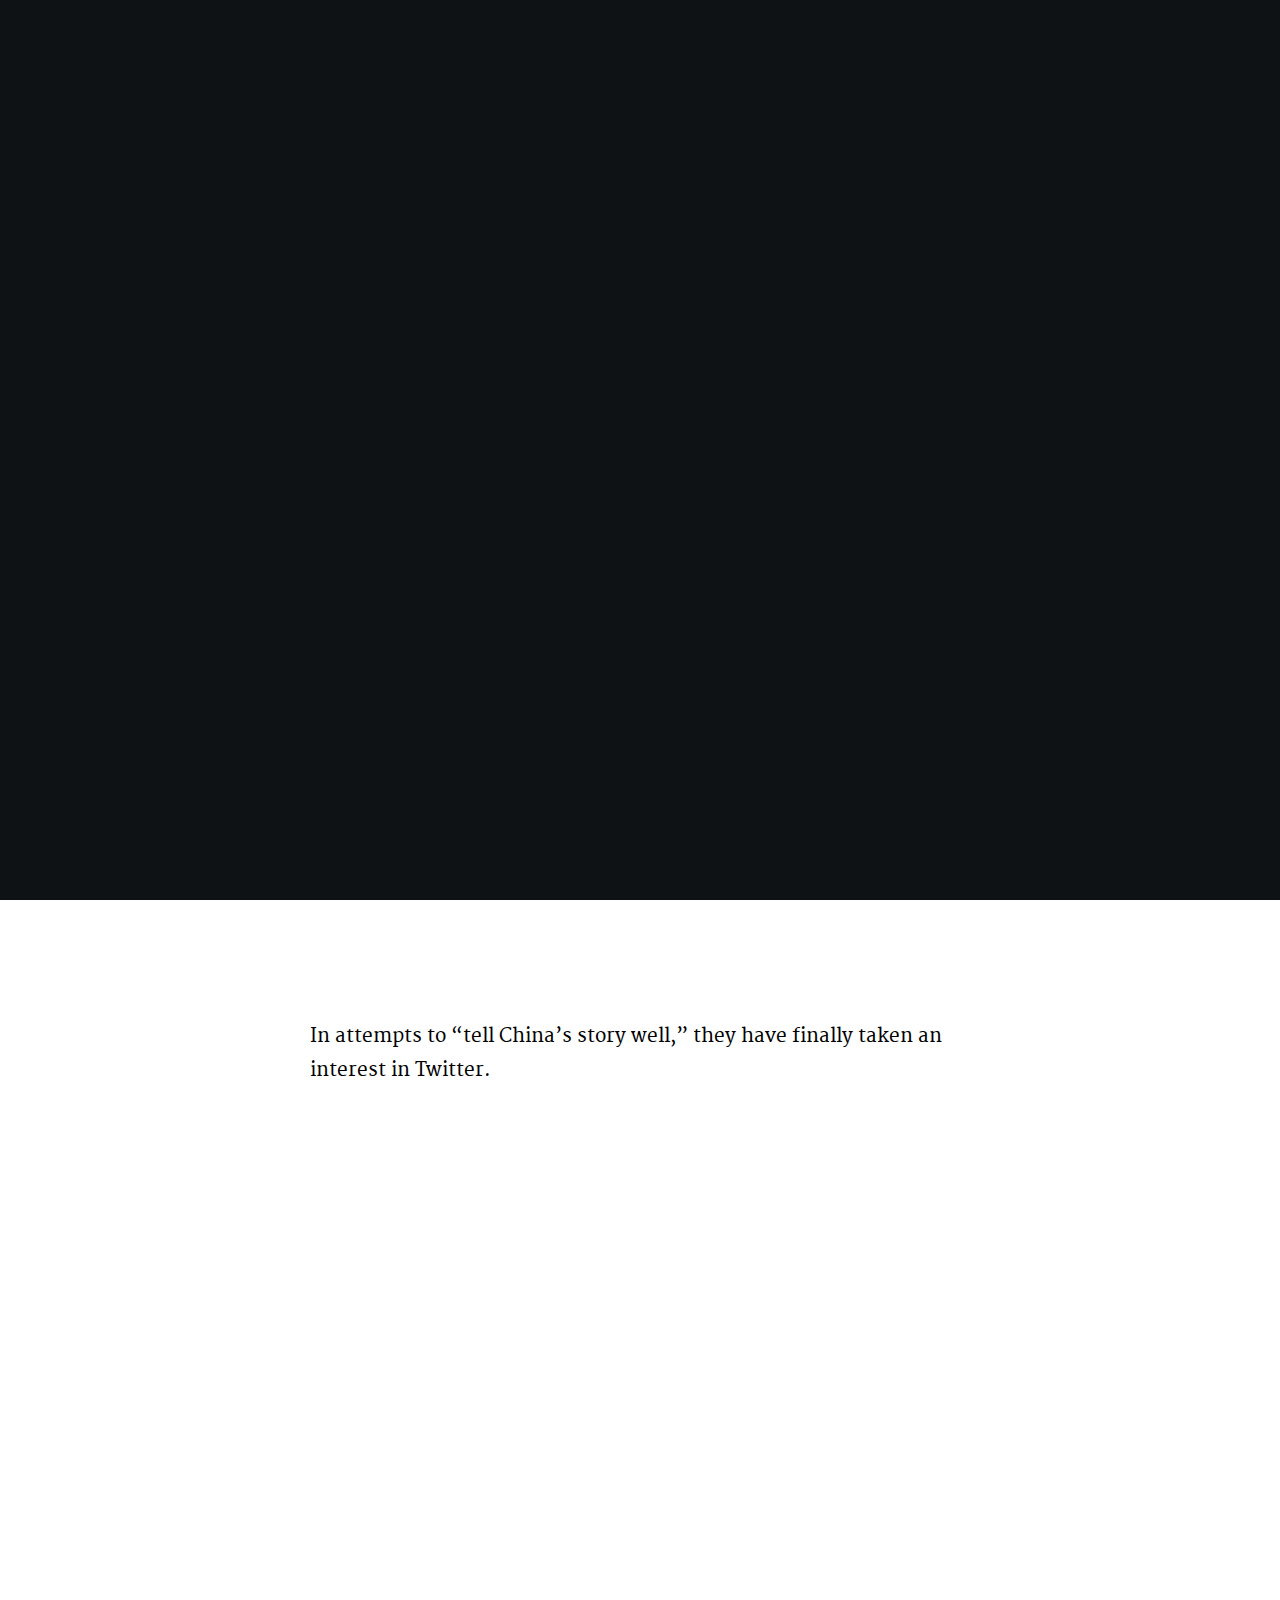
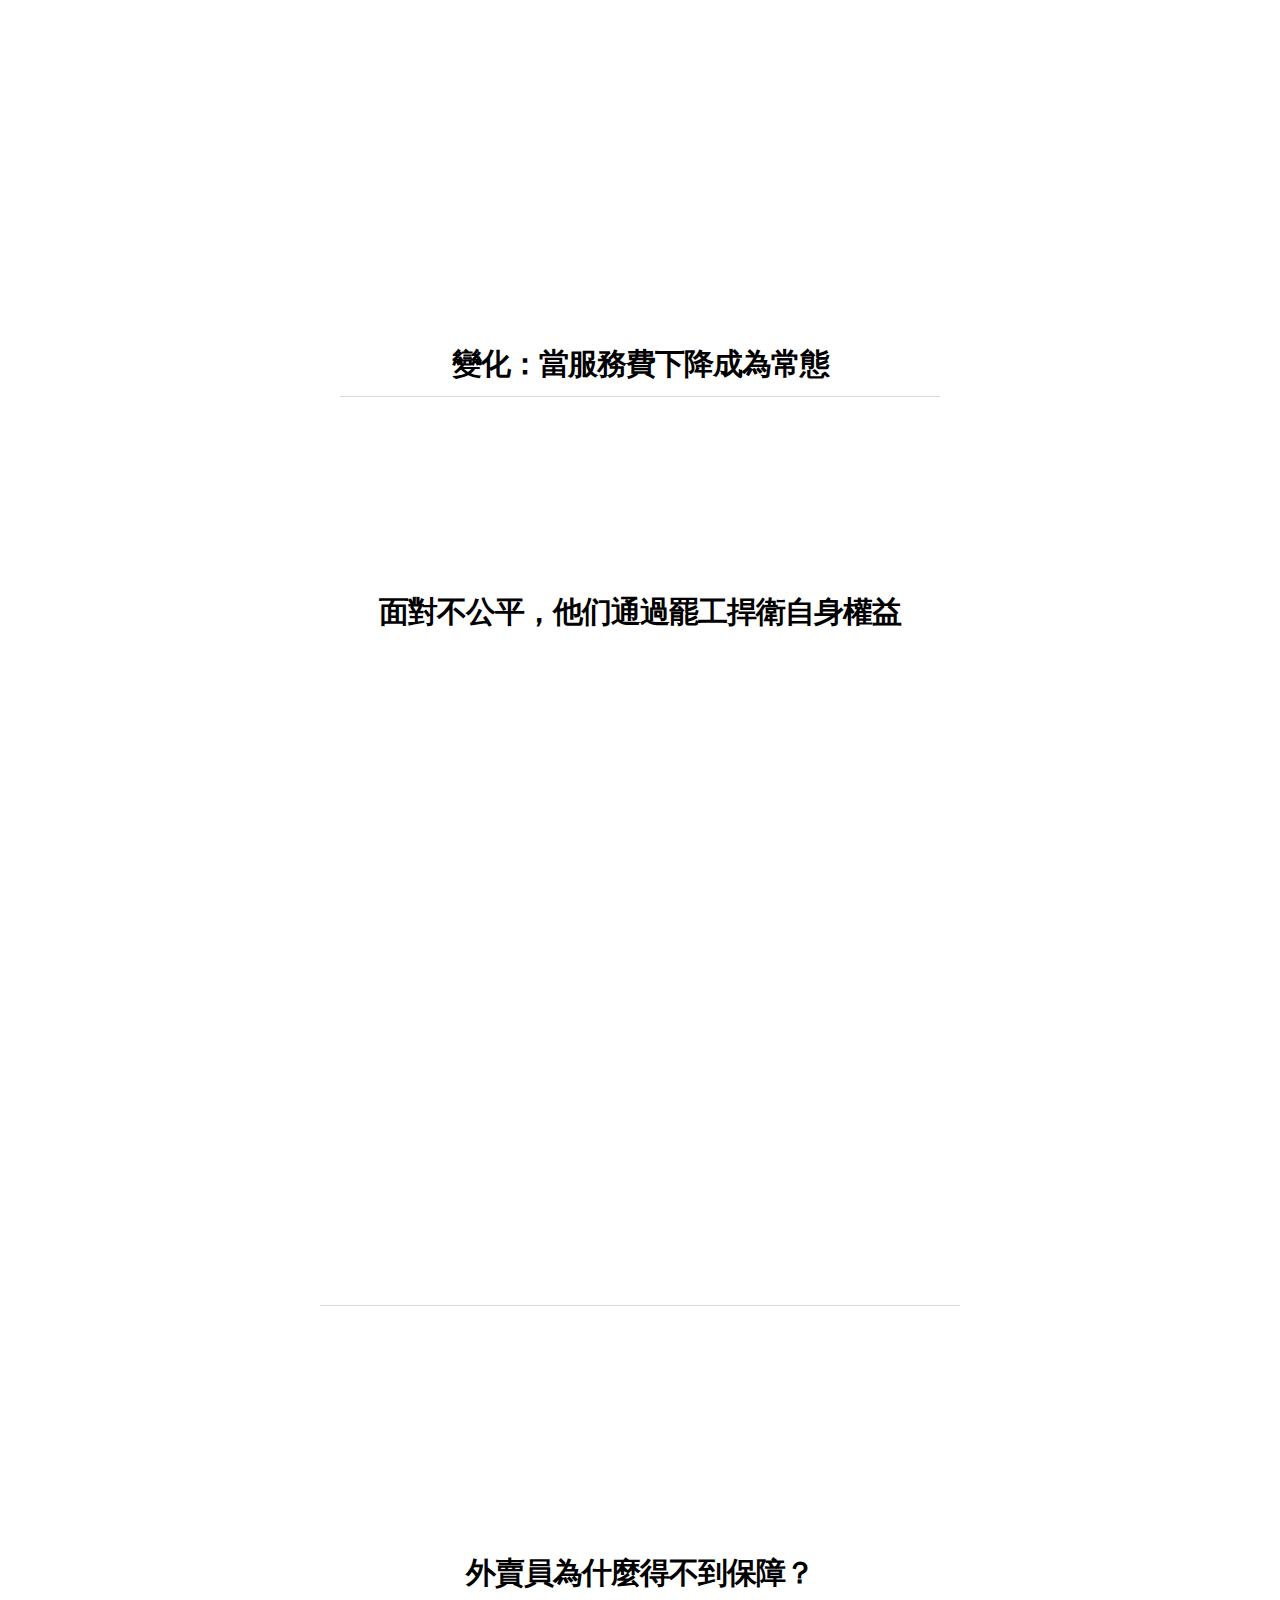
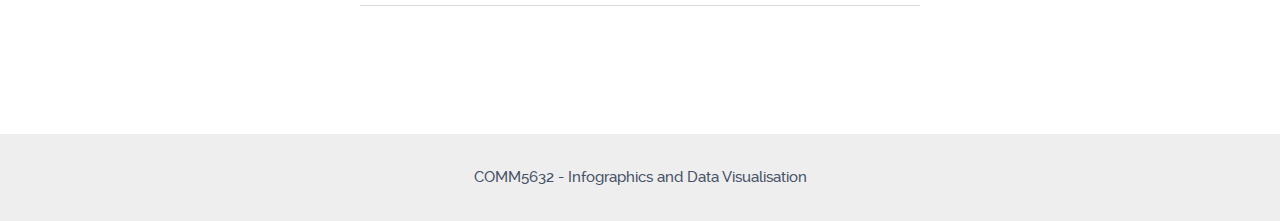
==== commit 0204a744: "V1" ====
--- a/index 2.html
+++ b/index 2.html
@@ -4,7 +4,7 @@
 <head>
 
 	<meta charset="utf-8">
-	<title>Telling China’s Story Well: Chinese Foreign Ministry Spokespeople on Twitter - COMM5631</title>
+	<title>僱傭還是自顧？香港外賣送遞員的辛酸淚 - COMM5631</title>
 
 	<meta name="author" content="Randy Lin">
 	<meta property="og:site_name" content="Data Story">
@@ -41,8 +41,21 @@
 		<div class="row">
 
 			<div class="logo">
-				<a href="http://www.drhailiang.com/home.html"></a>
-			</div>
+				<a href="http://www.com.cuhk.edu.hk/en-GB/"></a>
+			</div>
+
+			<nav id="main-nav-wrap">
+				<ul class="main-navigation">
+					<li class="current"><a class="smoothscroll" href="#intro" title="">封面</a></li>
+					<li><a class="smoothscroll" href="#one" title="">送遞員模擬</a></li>
+					<li><a class="smoothscroll" href="#two" title="">變化</a></li>
+					<li><a class="smoothscroll" href="#three" title="">反抗</a></li>
+					<li><a class="smoothscroll" href="#four" title="">分析</a></li>
+					<!-- <li><a class="smoothscroll" href="#five" title="">Public Space</a></li> -->
+				</ul>
+			</nav>
+
+			<a class="menu-toggle" href="#"><span>Menu</span></a>
 
 		</div>
 
@@ -57,8 +70,8 @@
 
 				<div class="col-twelve">
 
-					<h1>Delivery Man in Hong Kong</h1>
-					<h5>By xxx</h5>
+					<h1>僱傭還是自顧？香港外賣送遞員的辛酸淚</h1>
+					<h5>陳沁鈴 林知懷 王語欣 吴笛 徐琳璧</h5>
 					<div class="fb-like"
 						data-href="http://datastory.hkbu.edu.hk/2020/aftermath-chinas-cinemas-under-the-shadow-of-the-pandemic/"
 						data-width="" data-layout="button_count" data-action="like" data-size="small" data-share="true">
@@ -74,6 +87,10 @@
 
 		<div class="row section-intro">
 			<div class="col-twelve">
+
+				<p class="lead">In attempts to “tell China’s story well,” they have finally taken an interest in
+					Twitter.
+				</p>
 
 				<iframe src="https://randylin.h5p.com/content/1291608881525326249/embed" aria-label="模擬外賣員" width="1088"
 					height="637" frameborder="0" allowfullscreen="allowfullscreen"
@@ -83,343 +100,118 @@
 			</div>
 		</div>
 
-		<!-- <div class="row section-intro">
+	</section>
+
+	<section id="two">
+
+		<div class="row section-intro">
 			<div class="col-twelve">
-
-				<p class="randy">In attempts to “tell China’s story well,” they have finally taken an interest in
-					Twitter.
-				</p>
-			</div>
-		</div>
-
-		<div class="row section-intro">
+				<h1>變化：當服務費下降成為常態</h1>
+
+				<div class="infogram-embed" data-id="16311833-2bc9-4b26-8f41-bc69bd7d87a3" data-type="interactive"
+					data-title="Step by Step Charts"></div>
+				<script>!function (e, i, n, s) { var t = "InfogramEmbeds", d = e.getElementsByTagName("script")[0]; if (window[t] && window[t].initialized) window[t].process && window[t].process(); else if (!e.getElementById(n)) { var o = e.createElement("script"); o.async = 1, o.id = n, o.src = "https://e.infogram.com/js/dist/embed-loader-min.js", d.parentNode.insertBefore(o, d) } }(document, 0, "infogram-async");</script>
+				<div
+					style="padding:8px 0;font-family:Arial!important;font-size:13px!important;line-height:15px!important;text-align:center;border-top:1px solid #dadada;margin:0 30px">
+				</div>
+				<!-- 
+				<h1>變化：當服務費下降成為常態</h1>
+
+				<blockquote>
+					<p>送遞员的收入構成</p>
+				</blockquote>
+
+				<p class="lead">在官網上，對送遞員收入構成介紹只有寥寥幾句，通過其他各種網站、文章，我們大致瞭解到影響到收入的幾個組成因素。
+				</p>
+
+				<p class="lead">其他獎賞中的Panda Quest，又稱額外任務服務費，分為週末和平日，想要獲得獎賞必須遵守下述的一系列條件。
+				</p>
+
+				<p class="lead">在0:00-03:59的時段，僅有約1/3（14/34）的地區有設額外通宵服務費，其中兩個區域為 ，剩余区域则均为 20¥/訂單 10¥/訂單
+				</p>
+
+				<p class="lead">在04:00-06:59的時段，也僅有約 1/3（11/34）的地區有設額外通宵服務費， 費用區間在不等。
+				</p>
+
+				<p class="lead">在其他獎賞中的「組別加成」依据来源于一套对于送遞員來說最重要的模式「評分變更」，這套計算規則和方式，與其他各種類型不同，更是能影響到送遞員的送遞時間。
+				</p>
+
+				<blockquote>
+					<p>服務費的變動</p>
+				</blockquote>
+
+				<p class="lead">從2020年7月13日Foodpanda啟動自雇送遞團隊計劃之後，各類送遞員得到的基礎服務費都相應有下降的趨勢。
+				</p>
+
+				<p class="lead">同樣的，繁忙時段的服務費也總體呈下降趨勢，車手與司機所受影響最為明顯。
+				</p>
+
+				<blockquote>
+					<p>訂單距離究竟怎麼計算？</p>
+				</blockquote>
+
+				<p class="lead">在Foodpanda的官網上，在解释「更公平」的計算方式一欄後，有這樣一行說明：「服務費的計算將把距離考慮在內，送遞距離越長，服務費越高」。
+				</p>
+
+				<p class="lead">然而根據許多騎手的經驗和發現，Foodpanda地圖系統計算的送遞距離經常少與實際的路程，「一些曲折的道路、橋梁、以及山丘等都未被計算入內」。
+				</p> -->
+
+			</div>
+		</div>
+
+	</section>
+
+
+	<section id="three">
+
+		<div class="row section-intro">
+
+			<h1>面對不公平，他们通過罷工捍衛自身權益</h1>
+
+			<iframe
+				src='https://cdn.knightlab.com/libs/timeline3/latest/embed/index.html?source=1J2VkcmxnCBwGim3jBExN7OBSjuhw9lRt53GFhdm9Dqs&font=Default&lang=zh-cn&initial_zoom=2&height=650'
+				width='100%' height='650' webkitallowfullscreen mozallowfullscreen allowfullscreen
+				frameborder='0'></iframe>
+
+			<div class="row section-intro">
+
+
+				<div class="col-twelve">
+
+
+					<div class="infogram-embed" data-id="188a8aa7-90f1-462f-a92f-d39cf5b9ee73" data-type="interactive"
+						data-title="Part3 反抗"></div>
+					<script>!function (e, i, n, s) { var t = "InfogramEmbeds", d = e.getElementsByTagName("script")[0]; if (window[t] && window[t].initialized) window[t].process && window[t].process(); else if (!e.getElementById(n)) { var o = e.createElement("script"); o.async = 1, o.id = n, o.src = "https://e.infogram.com/js/dist/embed-loader-min.js", d.parentNode.insertBefore(o, d) } }(document, 0, "infogram-async");</script>
+					<div
+						style="padding:8px 0;font-family:Arial!important;font-size:13px!important;line-height:15px!important;text-align:center;border-top:1px solid #dadada;margin:0 30px">
+					</div>
+
+				</div>
+
+			</div>
+	</section>
+
+	<section id="four">
+
+		<div class="row section-intro">
+			<h1>外賣員為什麼得不到保障？</h1>
 			<div class="col-twelve">
-
-				<blockquote class="twitter-tweet tw-align-center">
-					<p lang="en" dir="ltr">My name is Wenbin Wang .I just joined twitter. In the days to come, I will
-						pay close
-						attention to international news with you, make a positive statement,tell a good Chinese story
-						and
-						deliver a good Chinese voice. Thank you</p>&mdash; Wenbin Wang汪文斌 (@gZclW78FYo7XYMO) <a
-						href="https://twitter.com/gZclW78FYo7XYMO/status/1360630796680261636?ref_src=twsrc%5Etfw">February
-						13,
-						2021</a>
-				</blockquote>
-				<script async src="https://platform.twitter.com/widgets.js" charset="utf-8"></script>
-
-			</div>
-		</div>
-
-		<div class="row section-intro">
-			<div class="col-twelve">
-
-				<p class="lin">“Pay close attention to international news with you, make a positive statement, tell a
-					good Chinese story and deliver a good Chinese voice,” tweeted spokesman Wang Wenbin on the second
-					day of joining the platform.
-				</p>
-			</div>
-		</div>
-
-		<div class="row section-intro">
-			<div class="col-twelve tab-full">
-				<div class="flourish-embed" data-src="visualisation/7619072">
-					<script src="js/embed.js"></script>
-				</div>
-
-			</div>
-		</div>
-
-		<div class="row section-intro">
-			<div class="col-twelve">
-
-				<p class="hai">Indeed, Wang was active on Twitter for only 50 days before disappearing into obscurity.
-					Still, the Republic’s other two foreign ministry spokespeople, Hua Chunying and Zhao Lijian,
-					maintained a constant “twiplomacy,” and their Twitter data (April to October 2021, subject to the
-					longest access record of the API) were collected for analysis.
-				</p>
-			</div>
-		</div>
-
-		<div class="row section-intro">
-			<div class="col-twelve tab-full">
-				<div class="flourish-embed flourish-chart" data-src="visualisation/7618241">
-					<script src="js/embed.js"></script>
-				</div>
-
-			</div>
-		</div>
-
-		<div class="row section-intro">
-			<div class="col-twelve">
-
-				<p class="hai">For Hua Chunying, Director General of the Foreign Ministry’s Information Department, she
-					prefers to tweet her own original content instead of retweeting, ruling 93.85% (1,784) of the 1,901
-					tweets she has posted in six months.
-				</p>
-			</div>
-		</div>
-
-		<div class="row section-intro">
-			<div class="col-twelve tab-full">
-				<div class="flourish-embed flourish-chart" data-src="visualisation/7618836">
-					<script src="js/embed.js"></script>
-				</div>
-
-			</div>
-		</div>
-
-		<div class="row section-intro">
-			<div class="col-twelve">
-
-				<p class="hai">On the contrary, Zhao Lijian is an avid retweeter, retweeting about 66% (1,624) of all
-					tweets (2,463). Zhao retweeted 63 tweets in one day on September 23, mostly about the United Nations
-					General Assembly (UNGA)-related information.
-				</p>
-			</div>
-		</div>
-
-		<div class="row section-intro">
-			<div class="col-twelve tab-full">
-				<div class="flourish-embed flourish-chart" data-src="visualisation/7618641">
-					<script src="js/embed.js"></script>
-				</div>
-
-			</div>
-		</div>
-
-		<div class="row section-intro">
-			<div class="col-twelve">
-
-				<p class="hai">In addition, both kept a similar pattern in the frequency of tweets over a 24-hour
-					period, except during the day, when they seemed to prefer the evening, posting or forwarding a large
-					number of tweets around 23:00.
-				</p>
-			</div>
-		</div>
-
-		<div class="row section-intro">
-			<div class="col-twelve tab-full">
-				<div class="flourish-embed flourish-chart" data-src="visualisation/7619810">
-					<script src="js/embed.js"></script>
-				</div>
-
-			</div>
-		</div>
-
-		<div class="row section-intro">
-			<div class="col-twelve">
-
-				<p class="hai">In terms of original tweets, both foreign ministry spokespeople are less inclined to make
-					long-winded statements and instead try to keep the average word count of each tweet to 30 words or
-					less.
-				</p>
-			</div>
-		</div>
-
-
-		<div class="row section-intro">
-			<div class="col-twelve tab-full">
-				<div class="flourish-embed" data-src="visualisation/7627426">
-					<script src="https://public.flourish.studio/resources/embed.js"></script>
-				</div>
-
-			</div>
-		</div>
-
-		<div class="row section-intro">
-			<div class="col-twelve">
-
-				<p class="hai">Although Hua far surpassed Zhao in terms of the number of original contents posted, the
-					latter could harvest more likes and retweets, with an average of 1,042 and 231 per tweet,
-					respectively, compared to Hua’s 578 and 95.
-				</p>
-			</div>
-		</div>
-
-		<div class="row section-intro">
-			<div class="col-twelve">
-
-				<blockquote class="twitter-tweet tw-align-center">
-					<p lang="en" dir="ltr">Happy anniversary to the great Communist Party of <a
-							href="https://twitter.com/hashtag/China?src=hash&amp;ref_src=twsrc%5Etfw">#China</a>! All
-						our best wishes! <a
-							href="https://twitter.com/hashtag/CPC100?src=hash&amp;ref_src=twsrc%5Etfw">#CPC100</a> <a
-							href="https://t.co/kUJ2VOc1fd">pic.twitter.com/kUJ2VOc1fd</a></p>&mdash; Hua Chunying 华春莹
-					(@SpokespersonCHN) <a
-						href="https://twitter.com/SpokespersonCHN/status/1410433941597614080?ref_src=twsrc%5Etfw">July
-						1, 2021</a>
-				</blockquote>
-				<script async src="https://platform.twitter.com/widgets.js" charset="utf-8"></script>
-
-			</div>
-		</div>
-
-		<div class="row section-intro">
-			<div class="col-twelve">
-
-				<p class="lin">In the past six months, Hua’s most-liked tweet was posted on July 1, which celebrated the
-					100th anniversary of the founding of the Chinese Communist Party. The tweet received a cumulative
-					total of about 9,700 likes.
-				</p>
-			</div>
-		</div>
-
-		<div class="row section-intro">
-			<div class="col-twelve">
-				<blockquote class="twitter-tweet tw-align-center">
-					<p lang="en" dir="ltr">An illustrator in <a
-							href="https://twitter.com/hashtag/China?src=hash&amp;ref_src=twsrc%5Etfw">#China</a>
-						re-created a famous Japanese painting The Great Wave off <a
-							href="https://twitter.com/hashtag/Kanagawa?src=hash&amp;ref_src=twsrc%5Etfw">#Kanagawa</a>.
-						If Katsushika Hokusai, the original author is still alive today, he would also be very concerned
-						about <a
-							href="https://twitter.com/hashtag/JapanNuclearWater?src=hash&amp;ref_src=twsrc%5Etfw">#JapanNuclearWater</a>.
-						<a href="https://t.co/NlTFkqvwmN">pic.twitter.com/NlTFkqvwmN</a>
-					</p>&mdash; Lijian Zhao 赵立坚
-					(@zlj517) <a href="https://twitter.com/zlj517/status/1386635238986510341?ref_src=twsrc%5Etfw">April
-						26, 2021</a>
-				</blockquote>
-				<script async src="https://platform.twitter.com/widgets.js" charset="utf-8"></script>
-
-			</div>
-		</div>
-
-		<div class="row section-intro">
-			<div class="col-twelve">
-
-				<p class="randall">Zhao seems to be better able to post controversial and topical content to attract
-					attention. On April 26, he tweeted a Chinese illustrator’s reworking of the Japanese ukiyo-e classic
-					“The Great Wave off Kanagawa” to satirize the Japanese government’s decision to discharge nuclear
-					wastewater
-					into the sea.
-				</p>
-
-				<p class="randy">In this most-liked tweet in six months, which drew both domestic supporters and foreign
-					critics, Zhao received more than 58,000 likes.
-				</p>
-			</div>
-		</div>
-
-		<div class="row section-intro">
-			<div class="col-twelve">
-
-				<p><img src="images/hua_cloud1.png" data-action="zoom"></p>
-				<p class="lead" style="font-size:80%; color:#737373; line-height:1.3"><svg
-						xmlns="http://www.w3.org/2000/svg" xmlns:xlink="http://www.w3.org/1999/xlink" aria-hidden="true"
-						focusable="false" width="1em" height="1em"
-						style="-ms-transform: rotate(360deg); -webkit-transform: rotate(360deg); transform: rotate(360deg);"
-						preserveAspectRatio="xMidYMid meet" viewBox="0 0 64 64">
-						<path fill="#0071b8" d="M16.019 32l15.98-15.981l15.98 15.98L32 47.98z"></path>
-					</svg>Hua’s N-gram wordcloud of original tweets in the past six months.
-				</p>
-			</div>
-		</div>
-
-		<div class="row section-intro">
-			<div class="col-twelve">
-
-				<p><img src="images/zhao_cloud.png" data-action="zoom"></p>
-				<p class="lead" style="font-size:80%; color:#737373; line-height:1.3"><svg
-						xmlns="http://www.w3.org/2000/svg" xmlns:xlink="http://www.w3.org/1999/xlink" aria-hidden="true"
-						focusable="false" width="1em" height="1em"
-						style="-ms-transform: rotate(360deg); -webkit-transform: rotate(360deg); transform: rotate(360deg);"
-						preserveAspectRatio="xMidYMid meet" viewBox="0 0 64 64">
-						<path fill="#0071b8" d="M16.019 32l15.98-15.981l15.98 15.98L32 47.98z"></path>
-					</svg>Zhao’s N-gram wordcloud of original tweets in the past six months.
-				</p>
-			</div>
-		</div>
-
-		<div class="row section-intro">
-			<div class="col-twelve">
-
-				<p class="lin">The N-gram was used to detect important noun combinations in the text. By observing the
-					generated Bigram and Trigram wordclouds in Hua and Zhao’s original tweets, many overlaps were found,
-					for example, “huamn_rights”, “international_community” and “internal_affairs” are all highlighted.
-				</p>
-			</div>
-		</div>
-
-		<div class="row section-intro">
-			<div class="col-twelve tab-full">
-				<div class="flourish-embed flourish-table" data-src="visualisation/7629999">
-					<script src="js/embed.js"></script>
-				</div>
-
-			</div>
-		</div>
-
-		<div class="row section-intro">
-			<div class="col-twelve">
-
-				<p class="hai">Among the #hashtags at the original tweets, the second most frequent hashtag for both
-					Zhao and Hua is #us, while #china ranks first. Moreover, in the top-15 hashtags on both sides,
-					#afghanistan, #japan, #iraq, #taiwan, #beijing, #hongkong, and #iraq are all frequent country and
-					city hashtags.
-				</p>
-			</div>
-		</div>
-
-		<div class="row section-intro">
-			<div class="col-twelve">
-
-				<p class="randy">Since Hua posts a large number of original tweets, accordingly, she has a wider
-					variety of hashtags. And due to Zhao Lijian’s previous experience as a diplomat in Pakistan,
-					#pakistan can be
-					found in his original tweets every month.
-				</p>
-			</div>
-		</div>
-
-		<div class="row section-intro">
-			<div class="col-twelve tab-full">
-				<div class="flourish-embed flourish-table" data-src="visualisation/7620911">
-					<script src="js/embed.js"></script>
-				</div>
-
-			</div>
-		</div>
-
-		<div class="row section-intro">
-			<div class="col-twelve">
-
-				<p class="hai">Since 2013, strengthening external propaganda and enhancing China’s “international
-					discourse” as an essential component of “comprehensive national power” has been at the core of
-					“telling China’s story well.”
-				</p>
-			</div>
-		</div>
-
-		<div class="row section-intro">
-			<div class="col-twelve">
-
-				<p class="randy">Although they attract less media attention, the activities of Chinese Foreign Ministry
-					spokespeople on Twitter may be better suited to the mission of public diplomacy – communicating
-					directly with citizens of other countries, improving bilateral relations, and more importantly,
-					showing the world China’s rise.
-				</p>
-			</div>
-		</div> -->
-
-		<!-- <div class="row section-intro">
-			<div class="col-twelve tab-full">
-				<div class="flourish-embed flourish-map" data-src="visualisation/7637084">
-					<script src="js/embed.js"></script>
-				</div>
-
-			</div>
-		</div>
-
-		<div class="row section-intro">
-			<div class="col-twelve tab-full">
-				<div class="flourish-embed flourish-map" data-src="visualisation/7637929">
-					<script src="js/embed.js"></script>
-				</div>
-
-			</div>
-		</div> -->
-
-	</section>
+				<div class="col-twelve">
+
+					<div class="infogram-embed" data-id="458dc11c-19b7-4047-8942-a742730afc98" data-type="interactive"
+						data-title="Pie Chart Dashboard"></div>
+					<script>!function (e, i, n, s) { var t = "InfogramEmbeds", d = e.getElementsByTagName("script")[0]; if (window[t] && window[t].initialized) window[t].process && window[t].process(); else if (!e.getElementById(n)) { var o = e.createElement("script"); o.async = 1, o.id = n, o.src = "https://e.infogram.com/js/dist/embed-loader-min.js", d.parentNode.insertBefore(o, d) } }(document, 0, "infogram-async");</script>
+					<div
+						style="padding:8px 0;font-family:Arial!important;font-size:13px!important;line-height:15px!important;text-align:center;border-top:1px solid #dadada;margin:0 30px">
+					</div>
+				</div>
+
+
+			</div>
+		</div>
+
+	</section>
+
 
 	<footer>
 
@@ -429,7 +221,7 @@
 
 				<div class="col-twelve">
 					<div class="copyright">
-						<span>LIN Zhihuai COMM5631: Digital Humanities: Methods and Tools</span>
+						<span>COMM5632 - Infographics and Data Visualisation</span>
 					</div>
 				</div>
 
--- a/css/main.css
+++ b/css/main.css
@@ -1543,7 +1543,7 @@
  */
 
 #two {
-	/* background: #090909 url(../images/features-bg.jpg) no-repeat center; */
+	background: #FFFFFF;
 	-webkit-background-size: cover;
 	-moz-background-size: cover;
 	background-size: cover;
@@ -2009,7 +2009,7 @@
  */
 
 #four {
-	background: #eee;
+	background: #FFFFFF;
 	padding-top: 12rem;
 	padding-bottom: 6rem;
 }
